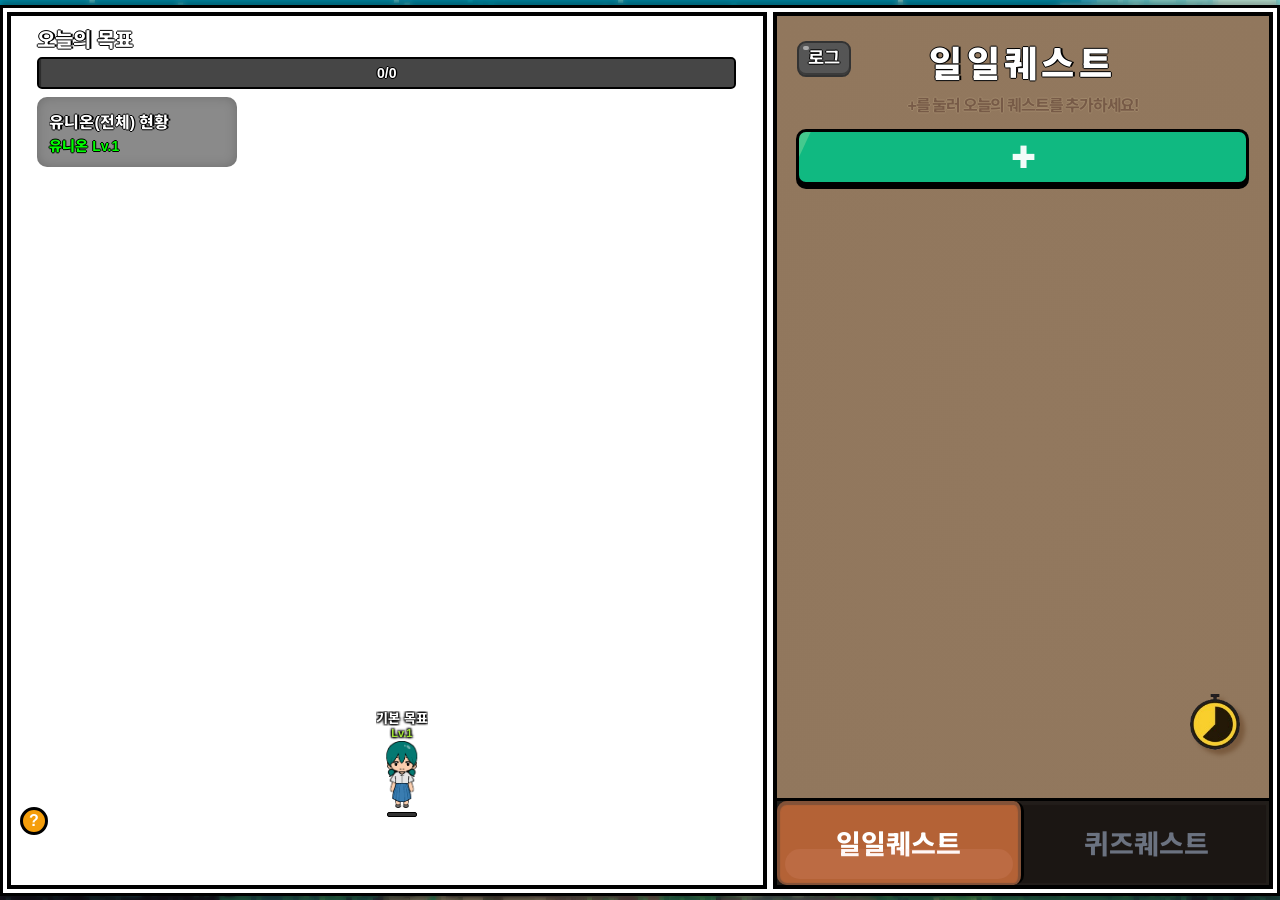
==== index.html @ 16885ce5 "메모장 Tab 들여쓰기, 서식 툴바, 메모 전용 폰트·글자 크기 설정 추가 Co-Authored-By: Claude Opus 5.5 <noreply@anthropic.com>" ====
<!DOCTYPE html>
<html lang="ko">

<head>
  <meta charset="UTF-8">
  <meta name="viewport" content="width=device-width, initial-scale=1.0, maximum-scale=1.0, user-scalable=no">
  <link rel="preconnect" href="https://fonts.googleapis.com">
  <link rel="preconnect" href="https://fonts.gstatic.com" crossorigin>
  <link rel="stylesheet" href="https://fonts.googleapis.com/css2?family=Noto+Sans+KR:wght@400;700;900&family=Nanum+Gothic:wght@400;800&family=Nanum+Myeongjo:wght@400;800&family=Gowun+Dodum&family=Jua&family=Nanum+Pen+Script&family=Gaegu:wght@400;700&display=swap">
  <link rel="stylesheet" href="style.css">
  <title>Questify</title>
</head>

<body>
  <div class="app">
    <!-- 좌측 영역: 게임 상태, 캐릭터, 집중 타이머를 포함하는 컨테이너 화면이다. -->
    <div id="left-panel" class="panel">
      <!-- 메인 게임 렌더링 화면이다. -->
      <div id="game-screen" class="screen">
        <div class="top-hud">
          <div>
            <h2 class="goal-title">오늘의 목표</h2>
            <div class="progress-wrap">
              <div id="progress-bar-fill"></div>
              <span id="progress-text">0/0</span>
            </div>
          </div>
          <!-- 유니온 전체 레벨을 나타내며, 클릭 시 캐릭터 슬롯 모달을 호출한다. -->
          <div id="user-profile-card" tabindex="0">
            <div class="profile-name">유니온(전체) 현황</div>
            <div class="profile-level" id="union-level-hud">유니온 Lv.1</div>
          </div>
        </div>
        <!-- DOM 상에 로비 캐릭터 요소들이 동적으로 추가되는 빈 컨테이너이다. -->
        <div id="lobby-container"></div>
      </div>

      <!-- 집중 타이머 화면: 타이머 버튼 클릭 시 디스플레이되며 게임 화면은 감춘다. -->
      <div id="timer-screen" class="screen hidden">
        <!-- 타이머 개시 전 동반 캐릭터를 선택하는 오버레이이다. -->
        <div id="timer-char-select" class="timer-char-select-overlay">
          <div class="timer-char-select-box">
            <h3 class="timer-char-select-title">함께 공부할 캐릭터를 선택하세요!</h3>
            <div id="timer-char-grid" class="timer-char-grid"></div>
            <button id="close-timer-select-btn" class="danger-btn" style="width:100%; padding: 8px;">메인으로 돌아가기</button>
          </div>
        </div>

        <!-- 실질적인 타이머 조작 및 카운트다운이 수행되는 메인 화면이다. -->
        <div id="timer-main" class="hidden">
          <button id="close-timer-btn" class="round-close">X</button>
          <div class="timer-layout">
            <div class="timer-top">
              <div id="speech-bubble">
                <div class="bubble">
                  <p style="margin:0;">타이머로 공부 시간을 설정하자!</p>
                </div>
              </div>
              <div class="timer-character">
                <div class="timer-char-img-wrap">
                  <div class="timer-char-hud">
                    <div class="timer-char-hud-name" id="timer-char-hud-name">이름</div>
                    <div class="timer-char-hud-level" id="timer-char-hud-level">Lv.1</div>
                    <div class="timer-char-hud-xpbar">
                      <div class="timer-char-hud-xpfill" id="timer-char-hud-xpfill"></div>
                    </div>
                  </div>
                  <div class="char-body" id="timer-main-char-body" style="width: 100%; position: relative;"></div>
                </div>
              </div>
            </div>
            <!-- 타이머 시간 입력 및 작동(시작, 일시정지, 프리셋)을 지원하는 하단 패널이다. -->
            <div class="timer-card">
              <div class="timer-display-wrap">
                <input id="timer-display" type="text" value="00:00:00" inputmode="numeric" maxlength="8">
              </div>
              <div class="row">
                <button class="preset-btn" data-time="3600">+ 1h</button>
                <button class="preset-btn" data-time="1800">+ 30m</button>
                <button class="preset-btn" data-time="5">+ 5s</button>
              </div>
              <div class="row">
                <button id="reset-timer-btn">초기화</button>
                <button id="start-timer-btn">시작</button>
              </div>
            </div>
          </div>
        </div>

        <!-- 타이머 완료 시 보상 안내 및 메모 작성 여부를 결정하는 결과창이다. -->
        <div id="timer-result-overlay" class="hidden">
          <div class="timer-result-box">
            <div class="timer-result-char-name" id="result-char-name">캐릭터 이름</div>
            <div class="timer-result-xp-badge" id="result-xp-badge"></div>
            <div class="timer-result-lv" id="result-lv-text">Lv.1</div>
            <p class="timer-result-msg">메모를 남기시겠습니까?</p>
            <div class="timer-result-btns">
              <button id="result-btn-memo" class="timer-result-btn memo">📝 메모 작성</button>
              <button id="result-btn-skip" class="timer-result-btn skip">건너뛰기</button>
            </div>
          </div>
        </div>
      </div>
    </div>

    <!-- 우측 영역: 사용자의 퀘스트 및 시스템 저장소 내역을 관리하는 뷰이다. -->
    <div id="right-panel-wrapper" class="panel">
      <!-- 모바일 전환용 햄버거 토글 버튼이다. -->
      <button id="mobile-toggle-btn">☰</button>

      <!-- 사용자 일일 투두(할일) 리스트 및 로그 기록을 담당하는 패널 영역이다. -->
      <div id="panel-quest" class="panel-view">
        <div style="position: relative;">
          <div
            style="position: absolute; left: 20px; top: 50%; transform: translateY(-50%); display: flex; gap: 6px; z-index: 10; align-items: center;">
            <button id="btn-toggle-log" class="mini-btn" style="margin: 0;">로그</button>
            <!-- 삭제된 btn-clear-log -->
          </div>
          <h1 class="panel-title" id="quest-panel-title">일일퀘스트</h1>
        </div>
        <span id="quest-subtext" class="subtext" style="display: inline-block; padding-bottom: 6px;">+를 눌러 오늘의 퀘스트를
          추가하세요!</span>
        <div id="quest-list-container" class="list"></div>
      </div>

      <!-- AI가 생성한 퀴즈 문제 목록을 저장 및 제공하는 패널 영역이다. -->
      <div id="panel-storage" class="panel-view hidden">
        <h1 class="panel-title">퀴즈퀘스트</h1>
        <div id="storage-list-container" class="list"></div>
      </div>

      <!-- 타이머 스크린을 오버레이로 호출하기 위한 진입점 버튼이다. -->
      <div id="open-timer-btn" tabindex="0" onclick="toggleTimerScreen()">
        <img src="타이머.png" alt="timer-icon"
          onerror="this.style.display='none'; this.parentElement.innerText='⏱️'; this.parentElement.style.fontSize='30px';"
          style="width: 50px; pointer-events: none;">
      </div>

      <!-- 일일퀘스트와 퀴즈퀘스트 패널을 전환하는 하단 내비게이션 탭이다. -->
      <div id="bottom-tab-bar">
        <div id="tab-quest" class="tab active" tabindex="0">
          <div class="tab-ui-highlight"></div>
          일일퀘스트
        </div>
        <div id="tab-storage" class="tab" tabindex="0">
          <div class="tab-ui-highlight"></div>
          퀴즈퀘스트
        </div>
      </div>
    </div>

    <!-- UI 상단에 표출될 전역 오버레이 기반 모달 그룹이다. -->
    <div id="modal-overlay" class="hidden">

      <!-- 학습 메모 목록을 조회하고 편집할 수 있는 모달이다. -->
      <div id="char-memo-modal" class="modal-content hidden">
        <button class="close-modal-btn">X</button>
        <h2 id="char-memo-title" style="text-align:center; margin-top:0;">학습 메모</h2>

        <!-- [수정] 퀴즈 출제 유형을 개별 캐릭터에 귀속시켜 체크박스 형태로 제공하는 설정 영역이다. -->
        <div class="quiz-type-selection"
          style="margin-top: 15px; padding: 10px; background: #f9f9f9; border-radius: 6px;">
          <label style="font-weight: bold; display: block; margin-bottom: 8px; font-size: 14px;">출제할 퀴즈 유형 지정 (캐릭터별
            저장)</label>
          <div style="display: flex; gap: 15px; font-size: 13px;">
            <label style="display: flex; align-items: center; gap: 5px; cursor: pointer;">
              <input type="checkbox" id="quiz-type-ox" value="ox" checked> OX 퀴즈
            </label>
            <label style="display: flex; align-items: center; gap: 5px; cursor: pointer;">
              <input type="checkbox" id="quiz-type-multiple" value="multiple" checked> 객관식
            </label>
            <label style="display: flex; align-items: center; gap: 5px; cursor: pointer;">
              <input type="checkbox" id="quiz-type-short" value="short" checked> 주관식 서술형
            </label>
          </div>
        </div>

        <!-- 작성된 메모들이 동적으로 삽입되는 컨테이너 공간이다. -->
        <div id="char-memo-list"
          style="flex:1; overflow-y:auto; overflow-x:hidden; display:flex; flex-direction:column; gap:8px; margin-bottom:12px; padding: 2px;">
        </div>
        <button id="btn-open-notepad" class="submit-btn" style="width:100%; margin-top:auto;">+ 새 메모 작성</button>
      </div>

      <!-- 새로운 학습 메모를 타이핑하여 등록하는 편집 폼 모달이다. -->
      <div id="notepad-modal" class="modal-content hidden">
        <button class="close-modal-btn">X</button>
        <h2 style="text-align:center; margin-top:0;">학습 메모장</h2>
        <div style="font-size:12px; color:#4b5563; margin-bottom:8px; text-align:center;"
          id="notepad-target-char-label"></div>
        <!-- 메모 서식 툴바: 버튼은 선택한 글자에 마크다운/태그를 씌우고, 폰트·크기는 메모에만 적용된다. -->
        <div class="memo-toolbar">
          <div class="memo-fmt-btns">
            <button type="button" data-fmt="bold" title="굵게 (Ctrl+B)"><b>B</b></button>
            <button type="button" data-fmt="italic" title="기울임 (Ctrl+I)"><i>I</i></button>
            <button type="button" data-fmt="strike" title="취소선"><s>S</s></button>
            <button type="button" data-fmt="mark" title="형광펜"><span style="background:#fde047; padding:0 2px;">형</span></button>
            <button type="button" data-fmt="color" data-color="#ef4444" title="빨간 글자"><span style="color:#ef4444;">A</span></button>
            <button type="button" data-fmt="color" data-color="#2563eb" title="파란 글자"><span style="color:#2563eb;">A</span></button>
            <button type="button" data-fmt="color" data-color="#16a34a" title="초록 글자"><span style="color:#16a34a;">A</span></button>
            <span class="memo-fmt-sep"></span>
            <button type="button" data-fmt="heading" title="제목">H</button>
            <button type="button" data-fmt="list" title="목록">•</button>
            <button type="button" data-fmt="task" title="체크리스트">☑</button>
            <button type="button" data-fmt="quote" title="인용">❝</button>
            <button type="button" data-fmt="code" title="코드">&lt;/&gt;</button>
          </div>
          <div class="memo-font-opts">
            <select id="memo-size-select" title="메모 글자 크기">
              <option value="12px">작게</option>
              <option value="" selected>보통</option>
              <option value="16px">크게</option>
              <option value="19px">아주 크게</option>
            </select>
            <select id="memo-font-select" title="메모 폰트">
            <option value="">기본</option>
            <option value="'Noto Sans KR', sans-serif">본고딕 (Noto Sans)</option>
            <option value="'Nanum Gothic', sans-serif">나눔고딕</option>
            <option value="'Nanum Myeongjo', serif">나눔명조</option>
            <option value="'Gowun Dodum', sans-serif">고운돋움</option>
            <option value="'Jua', sans-serif">주아</option>
            <option value="'Gaegu', cursive">개구 (손글씨)</option>
            <option value="'Nanum Pen Script', cursive">나눔펜 (손글씨)</option>
            <option value="'D2Coding', Consolas, monospace">고정폭 (코드)</option>
          </select>
          </div>
        </div>
        <textarea id="input-notepad-content" class="area" placeholder="공부한 내용을 이곳에 메모하세요! (줄바꿈: Enter, 저장 및 창 닫기: Esc)&#10;서식도 쓸 수 있어요: # 제목, - 목록, **굵게**"
          onkeydown="if(event.key==='Escape'){ event.preventDefault(); window.submitNotepad(); }"></textarea>
        <button id="btn-submit-notepad" class="submit-btn" style="background:#59A3F8; margin-top:auto;">저장</button>
      </div>

      <!-- AI 퀴즈 및 일반 퀴즈 풀이를 담당하는 문답 전용 모달이다. -->
      <div id="solve-modal" class="modal-content hidden">
        <button class="close-modal-btn">X</button>
        <div id="solve-quiz-title" class="fake-field" tabindex="0">문제 제목</div>
        <div id="solve-quiz-content" class="fake-field" tabindex="0">문제 내용</div>
        <div id="solve-input-state" style="display:flex; flex-direction:column; gap:12px;">
          <!-- 주관식 입력 필드이다. 엔터 입력 시 자동 채점 트리거를 발생시킨다. -->
          <textarea id="input-solve-answer" class="field" placeholder="답을 서술해 주세요 (Shift+Enter: 줄바꿈, Enter: 채점)"
            onkeydown="if(event.key==='Enter' && !event.shiftKey && !event.isComposing){ event.preventDefault(); this.blur(); document.getElementById('btn-grade-problem').click(); }"></textarea>

          <!-- O/X 문제 해결을 위한 버튼 영역이다. 조건부 렌더링으로 표시/숨김 처리된다. -->
          <!-- O/X 버튼 크기 조정 및 색상 변경 반영 -->
          <div id="ox-buttons" class="hidden" style="display: flex; gap: 10px;">
            <button id="btn-ox-o" class="submit-btn"
              style="flex: 1; height: 120px; font-size: 60px; background: #4a90e2;">O</button>
            <button id="btn-ox-x" class="submit-btn"
              style="flex: 1; height: 120px; font-size: 60px; background: #d9534f;">X</button>
          </div>

          <!-- 객관식 보기 전용 동적 렌더링 컨테이너이다. -->
          <div id="multiple-choice-buttons" class="hidden" style="display: flex; flex-direction: column; gap: 8px;">
          </div>
          <button id="btn-grade-problem" class="submit-btn">채점</button>
        </div>
        <!-- 채점 후 정답 여부를 피드백해주는 영역이다. -->
        <div id="solve-result-state" class="hidden" tabindex="0"></div>
      </div>

      <!-- 계정 내 캐릭터 풀(Pool)을 전반적으로 관리하는 슬롯 모달이다. -->
      <div id="slot-modal" class="modal-content hidden">
        <div class="slot-btn-row">
          <button id="btn-reset-all-data" style="padding:0 5px; width: 80x; height: 30px;">전체 데이터 삭제</button>
          <button id="btn-api-key" style="padding:0 5px; width: 68px; height: 30px;">API키 설정</button>
        </div>

        <button class="close-modal-btn">X</button>
        <h2 id="union-level-display">전체 유니온 Lv.0</h2>

        <div id="slot-manager-container"></div>
        <div
          style="display:flex; flex-direction:column; gap:8px; margin-top:16px; width:100%; justify-content: center; align-items: center;">
          <div style="display:flex; gap:8px; width: 100%; max-width: 400px;">
          </div>
          <button id="btn-add-new-character" class="submit-btn"
            style="width: 100%; max-width: 400px; padding: 16px; font-size: 18px; background: #10b981; color: #362a16; border-radius:8px;">새 캐릭터 추가</button>
        </div>
      </div>
    </div>

    <!-- 브라우저의 기본 alert, confirm을 대체하기 위해 별도 구축된 다이얼로그 전용 오버레이이다. -->
    <div id="dialog-overlay" class="hidden">
      <!-- 단순 정보 전달을 위한 커스텀 Alert 박스이다. -->
      <div id="custom-alert" class="modal-content modal-mini hidden">
        <h3 style="text-align:center; margin-top:0;">알림</h3>
        <p id="custom-alert-msg"
          style="text-align:center; margin-bottom: 20px; font-size: 14px; white-space: pre-line; word-break: keep-all;">
        </p>
        <button id="custom-alert-btn" class="submit-btn" style="width: 100%; margin-top:auto;">확인</button>
      </div>

      <!-- 사용자의 선택(승인/취소)을 요구하는 커스텀 Confirm 박스이다. -->
      <div id="custom-confirm" class="modal-content modal-mini hidden">
        <h3 style="text-align:center; margin-top:0;">확인</h3>
        <p id="custom-confirm-msg"
          style="text-align:center; margin-bottom: 20px; font-size: 14px; white-space: pre-line; word-break: keep-all;">
        </p>
        <div style="display:flex; gap:10px; margin-top:auto;">
          <button id="custom-confirm-cancel" class="danger-btn" style="flex:1;">취소</button>
          <button id="custom-confirm-ok" class="submit-btn" style="flex:1;">확인</button>
        </div>
      </div>

      <!-- 사용자의 텍스트 입력을 요구하는 커스텀 Prompt 박스이다. -->
      <div id="custom-prompt" class="modal-content modal-mini hidden">
        <h3 id="custom-prompt-title" style="text-align:center; margin-top:0;">입력</h3>
        <!-- 수정됨: 엔터를 입력했을 때 이벤트 전파를 제어하여 모달이 부적절하게 강제 닫히는 현상을 방지한다. 포커스만 [확인] 버튼으로 이관한다. -->
        <input type="text" id="custom-prompt-input" class="field" style="margin-bottom: 20px;"
          onkeydown="if(event.key==='Enter' && !event.isComposing) { event.preventDefault(); event.stopPropagation(); document.getElementById('custom-prompt-ok').focus(); }">
        <div style="display:flex; gap:10px; margin-top:auto;">
          <button id="custom-prompt-cancel" class="danger-btn" style="flex:1;">취소</button>
          <button id="custom-prompt-ok" class="submit-btn" style="flex:1;">확인</button>
        </div>
      </div>

      <!-- 드롭다운 방식의 다중 선택을 제공하는 Select 박스이다. -->
      <div id="custom-select" class="modal-content modal-mini hidden">
        <h3 id="custom-select-title" style="text-align:center; margin-top:0;">선택</h3>
        <p id="custom-select-msg"
          style="text-align:center; margin-bottom: 12px; font-size: 14px; white-space: pre-line;"></p>
        <select id="custom-select-input" class="field" style="margin-bottom: 20px;"></select>
        <button id="custom-select-ok" class="submit-btn" style="width: 100%; margin-top:auto;">확인</button>
      </div>
    </div>
  </div>

  <div id="confirm-overlay" class="hidden">
    <div id="confirm-box">
      <h3>전체 데이터 삭제</h3>
      <p>정말 삭제할까요?<br>이 작업은 되돌릴 수 없습니다.</p>
      <div class="confirm-actions">
        <button id="confirm-cancel">취소</button>
        <button id="confirm-ok">삭제</button>
      </div>
    </div>
  </div>

<script src="lib/marked.min.js"></script>
<script src="lib/purify.min.js"></script>
<script src="script.js"></script>

</body>

</html>
---- style.css ----
/* ==========================================================================
       [1] 전역 초기화 및 기본 박스 모델 설정
       ========================================================================== */
    * {
      box-sizing: border-box;
    }

    html,
    body {
      margin: 0;
      width: 100%;
      height: 100%;
    }

    body {
      width: 100vw;
      height: 100dvh;
      overflow: hidden;
      display: flex;
      justify-content: center;
      align-items: center;
      background-image: url('bg.png');
      background-position: center;
      background-repeat: no-repeat;
      background-size: cover;
      backdrop-filter: blur(3px) brightness(0.7);
      font-family: Arial, "Apple SD Gothic Neo", "Noto Sans KR", sans-serif;
      user-select: none;
    }

    button,
    input,
    textarea,
    select {
      font: inherit;
    }

    .subtext {
      color: rgb(83, 83, 83);
      text-shadow: -1px 0 rgb(150, 150, 150), 0 1px rgb(150, 150, 150), 1px 0 rgb(150, 150, 150), 0 -1px rgb(150, 150, 150);
      font-size: 1rem;
      opacity: 70%;
      text-align: center;
      font-weight: 700;
      letter-spacing: -0.1dvw;
      line-height: 0.5em;
      mix-blend-mode: overlay;
    }

    button {
      cursor: pointer;
    }

    :focus-visible {
      outline: 3px solid #3b82f6 !important;
      outline-offset: 2px !important;
      box-shadow: 0 0 0 6px rgba(59, 130, 246, 0.3) !important;
      z-index: 100;
      border-radius: 6px;
      transition: all 0.2s ease-in-out;
    }

    :focus:not(:focus-visible) {
      outline: none !important;
    }

    /* ==========================================================================
       [2] 앱 전체 레이아웃 (App Container)
       ========================================================================== */
    .app {
      position: relative;
      display: flex;
      flex-direction: column;
      width: 100%;
      height: 100%;
      overflow: hidden;
      gap: 4px;
      padding: 0;
      background: #fff;
      border: 3px solid #000;
    }

    .panel {
      position: relative;
      overflow: hidden;
      border: 4px solid #000;
      transition: all .3s ease;
    }

    #left-panel {
      width: 100%;
      height: 45%;
      flex-shrink: 0;
      background: #fff;
      transition: height 0.3s ease;
    }

    #right-panel-wrapper {
      flex: 1;
      width: 100%;
      display: flex;
      flex-direction: column;
      background: radial-gradient(#92785E, #91775D);
      border: 4px solid black;
    }

    #panel-storage {
      background: radial-gradient(#7387bb, #5D6C91);
    }

    .screen {
      position: relative;
      inset: 0;
      width: 100%;
      height: 100%;
      overflow: hidden;
      background-image: url('https://cdn.midjourney.com/cf76b61d-7ffd-440b-a9b9-0755c0b7eeed/0_0.png');
      background-position: center;
      background-repeat: no-repeat;
      background-size: cover;
    }

    .hidden {
      display: none !important;
    }

    /* ==========================================================================
       [3] 좌측 패널 내부 요소 (HUD & 로비 캐릭터)
       ========================================================================== */
    .top-hud {
      position: absolute;
      left: 0;
      top: 0;
      z-index: 30;
      width: 100%;
      display: flex;
      flex-direction: column;
      gap: 8px;
      padding: 8px;
      pointer-events: none;
    }

    .top-hud>* {
      pointer-events: auto;
    }

    .goal-title {
      margin: 0 0 0 2.5%;
      font-size: 14px;
      font-weight: 800;
      /* [기능 추가] 모바일 뷰에서도 '오늘의 목표' 텍스트가 하얀색과 검은색 테두리로 보이도록 전역(Base) 속성으로 추가 */
      color: white;
      text-shadow: -1.2px 0 black, 0 1.2px black, 1.2px 0 black, 0 -1.2px black;
    }

    .progress-wrap {
      position: relative;
      width: 100%;
      max-width: 100%;
      height: 24px;
      margin: 4px auto 0;
      overflow: hidden;
      border: 2px solid #000;
      background: rgba(0, 0, 0, 0.6);
      border-radius: 5px;
      box-shadow: inset 0px 1px 1px 20px rgba(0, 0, 0, 0.318);
    }

    #progress-bar-fill {
      width: 0;
      height: 100%;
      transition: width .3s;
      background: #2EADE3;
      box-shadow: 0px 0px 1px 2px rgba(0, 0, 0, 0.4), inset 0px 0px 4.5px 3px rgba(97, 202, 219, 0.2), inset 1px 13px rgba(255, 255, 255, 0.177);
      border-radius: 5px;
    }

    #progress-text {
      position: absolute;
      inset: 0;
      display: flex;
      justify-content: center;
      align-items: center;
      font-size: 10px;
      font-weight: 800;
      color: white;
      text-shadow: -1.2px 0 black, 0 1.2px black, 1.2px 0 black, 0 -1.2px black;
    }

    #slot-modal {
      width: 90%;
      max-width: 600px;
      padding: 16px;
    }

    #btn-reset-all-data {
      padding: 0px 0;
      border: 3px solid #000;
      border-radius: 5px;
      background: #c03737;
      color: #fff;
      font-weight: 900;
      font-size: 10px;
      box-shadow: inset 0px -5px 0.5px -1px rgba(0, 0, 0, 0), inset 0px -4px 2px 4px rgba(255, 255, 255, 0);
    }

    #btn-api-key {
      padding: 0px 0;
      border: 3px solid #000;
      border-radius: 5px;
      background: #3b82f6;
      color: #fff;
      font-weight: 900;
      font-size: 10px;
      box-shadow: inset 0px -5px 0.5px -1px rgba(0, 0, 0, 0), inset 0px -4px 2px 4px rgba(255, 255, 255, 0);
    }

    .slot-btn-row {
      display: flex;
      flex-direction: row;
      gap: 4px;
      justify-content: flex-end;
    }

    #btn-add-new-character {
      padding: 16px 12px;
      border: 3px solid #000;
      border-radius: 8px;
      background: #e8ef08;
      color: #362a16;
      font-size: 20px;
      font-weight: 900;
      width: 100%;
      box-shadow: inset 0px -5px 0.5px -1px rgba(0, 0, 0, 0.4), inset 0px -4px 2px 4px rgba(255, 255, 255, 0.2);
    }

    #user-profile-card {
      width: 120px;
      margin-left: 2.5%;
      padding: 6px;
      background: rgba(0, 0, 0, 0.46);
      box-shadow: 0px 0px 9.1px -1px rgba(255, 255, 255, 0.3), inset 0px 0px 15.3px -5px rgba(0, 0, 0, 0.39);
      border-radius: 10px;
      transition: transform .15s;
      cursor: pointer;
      outline: none;
    }

    #user-profile-card:hover {
      transform: scale(1.05);
    }

    .profile-name {
      overflow: hidden;
      text-overflow: ellipsis;
      white-space: nowrap;
      font-size: 10px;
      font-weight: 800;
      color: white;
      text-shadow: -1.2px 0 black, 0 1.2px black, 1.2px 0 black, 0 -1.2px black;
    }

    .profile-level {
      margin-top: 2px;
      color: rgb(0, 255, 0);
      font-size: 11px;
      font-weight: 900;
      text-shadow: -1px 0 black, 0 1px black, 1px 0 black, 0 -1px black;
    }

    #lobby-container {
      position: absolute;
      inset: 0;
      pointer-events: none;
    }

    .lobby-char {
      position: absolute;
      display: flex;
      flex-direction: column;
      align-items: center;
      pointer-events: auto;
      touch-action: none;
      cursor: pointer;
      width: 27px;
      z-index: 20;
      outline: none;
    }

    .lobby-char:active {
      cursor: grabbing;
    }

    .char-exclamation {
      position: absolute;
      top: -20px;
      font-size: 14px;
      font-weight: 900;
      color: #fff;
      background: #FF2E56;
      border: 2px solid #000;
      border-radius: 50%;
      width: 20px;
      height: 20px;
      display: flex;
      justify-content: center;
      align-items: center;
      box-shadow: 0px 3px 0px #000, 0px 0px 10px rgba(255, 0, 0, 0.6);
      cursor: pointer;
      z-index: 30;
      animation: bounceExclamation 0.5s infinite alternate ease-in-out;
    }

    .char-exclamation:active {
      transform: scale(0.9);
    }

    @keyframes bounceExclamation {
      0% {
        transform: translateY(0);
      }

      100% {
        transform: translateY(-8px);
      }
    }

    .char-nameplate {
      margin-bottom: 4px;
      font-weight: 800;
      color: white;
      text-align: center;
      background: transparent;
      padding: 0;
      line-height: 1.2;
      display: flex;
      flex-direction: column;
      align-items: center;
      width: 80px;
    }

    .char-name-text {
      font-size: 11px;
      white-space: nowrap;
      overflow: hidden;
      text-overflow: ellipsis;
      max-width: 100%;
      margin-bottom: 2px;
      text-shadow: -1px -1px 2px black, 1px -1px 2px black, -1px 1px 2px black, 1px 1px 2px black;
    }

    .char-level-text {
      color: #a3e635;
      font-size: 10px;
      line-height: 1;
      text-shadow: -1px -1px 2px black, 1px -1px 2px black, -1px 1px 2px black, 1px 1px 2px black;
    }

    .char-body {
      position: relative;
      width: 100%;
      display: flex;
      justify-content: center;
      align-items: center;
    }

    .char-body img {
      width: 100%;
      height: auto;
      display: block;
      user-select: none;
      -webkit-user-drag: none;
      pointer-events: none;
    }

    .char-part-crown-wrapper {
      position: absolute;
      top: -6px;
      left: 50%;
      transform: translateX(-50%);
      z-index: 4;
      width: 22px;
      height: 14px;
      pointer-events: none;
      overflow: hidden;
      display: flex;
      justify-content: center;
      align-items: flex-end;
      border-radius: 4px;
    }

    .char-part-crown {
      width: 100%;
      height: auto;
      display: block;
    }

    .char-part-crown-wrapper::after {
      content: "";
      position: absolute;
      top: 0;
      left: -200%;
      width: 100%;
      height: 100%;
      background: linear-gradient(to right, rgba(255, 255, 255, 0) 0%, rgba(255, 255, 255, 1) 50%, rgba(255, 255, 255, 0) 100%);
      transform: skewX(-20deg);
      animation: metallicShimmer 3.5s infinite;
      z-index: 5;
    }

    @keyframes metallicShimmer {
      0% {
        left: -200%;
        opacity: 0;
      }

      15% {
        left: 200%;
        opacity: 1;
      }

      100% {
        left: 200%;
        opacity: 0;
      }
    }

    .char-part-crown-wrapper::before {
      content: "✦";
      position: absolute;
      color: white;
      font-size: 8px;
      line-height: 1;
      text-shadow: 0 0 3px rgba(255, 255, 255, 0.9);
      animation: popSparkle 3s infinite linear;
      z-index: 6;
      pointer-events: none;
      opacity: 0;
    }

    @keyframes popSparkle {
      0% {
        top: -4px;
        left: 2px;
        transform: scale(0) rotate(0deg);
        opacity: 0;
      }

      5% {
        top: -4px;
        left: 2px;
        transform: scale(1.2) rotate(15deg);
        opacity: 1;
      }

      10% {
        top: -4px;
        left: 2px;
        transform: scale(1.8) rotate(30deg);
        opacity: 0;
      }

      25% {
        top: 3px;
        left: 16px;
        transform: scale(0) rotate(0deg);
        opacity: 0;
      }

      30% {
        top: 3px;
        left: 16px;
        transform: scale(1) rotate(15deg);
        opacity: 1;
      }

      35% {
        top: 3px;
        left: 16px;
        transform: scale(1.6) rotate(30deg);
        opacity: 0;
      }

      50% {
        top: -3px;
        left: 10px;
        transform: scale(0) rotate(0deg);
        opacity: 0;
      }

      55% {
        top: -3px;
        left: 10px;
        transform: scale(1.3) rotate(15deg);
        opacity: 1;
      }

      60% {
        top: -3px;
        left: 10px;
        transform: scale(1.9) rotate(30deg);
        opacity: 0;
      }

      75% {
        top: 6px;
        left: -2px;
        transform: scale(0) rotate(0deg);
        opacity: 0;
      }

      80% {
        top: 6px;
        left: -2px;
        transform: scale(0.9) rotate(15deg);
        opacity: 1;
      }

      85% {
        top: 6px;
        left: -2px;
        transform: scale(1.4) rotate(30deg);
        opacity: 0;
      }

      100% {
        opacity: 0;
      }
    }

    .crown-bronze {
      filter: drop-shadow(0 1px 1px rgba(0, 0, 0, 0.8)) grayscale(1) sepia(1) hue-rotate(-15deg) saturate(4) brightness(0.55) contrast(1.4);
    }

    .crown-silver {
      filter: drop-shadow(0 1px 1px rgba(0, 0, 0, 0.8)) grayscale(1) brightness(0.85) contrast(1.5);
    }

    .crown-gold {
      filter: drop-shadow(0 1px 1px rgba(0, 0, 0, 0.8)) grayscale(1) sepia(1) hue-rotate(5deg) saturate(8) brightness(0.75) contrast(1.5);
    }

    .char-part-base {
      z-index: 1;
      position: relative;
    }

    .char-part-bottom {
      position: absolute;
      bottom: 5.5px;
      left: 50%;
      transform: translateX(-50%);
      z-index: 2;
      width: 65% !important;
      height: 30% !important;
    }

    /* 머리 크기 기본값 타이머 기준(105%) 완벽 롤백 */
    .char-part-head {
      position: absolute;
      top: 6px;
      left: 50%;
      transform: translateX(-50%);
      z-index: 3;
      width: 105%;
    }

    #lobby-container .char-part-head{
            position: absolute;
      top: -2px;
      left: 50%;
      transform: translateX(-50%);
      z-index: 3;
      width: 105%;
    }

    .timer-char-select-overlay .char-part-head {
      top: -4px !important;
      width: 106%;
    }
      
    #slot-manager-container .char-part-head {
      top: -4px !important;
      width: 106% !important;
    }

    /* 포니테일 위치*/
       #timer-screen img[src*="chrhair1"] {
      top: 0px;
      width: 106%;
    }

    .timer-char-select-overlay img[src*="chrhair1"] {
      top: -4px !important;
      width: 106%;
    }

    #slot-manager-container img[src*="chrhair1"] {
      top: -4px !important;
      width: 106% !important;
    }

     img[src*="chrhair1"] {
      top: -2px !important;
      width: 106% !important;
    }


    /*뾰족머리 위치*/
    #timer-screen img[src*="chrhair5"] {
      top: -7px;
      width: 110%;
    }

    .timer-char-select-overlay img[src*="chrhair5"] {
      top: -8px !important;
      width: 110%;
    }

    #slot-manager-container img[src*="chrhair5"] {
      top: -12px !important;
      width: 110% !important;
    }

    #lobby-container img[src*="chrhair5"] {
      top: -4px !important;
      width: 108% !important;
    }

    /*단발머리 위치*/
    #timer-screen img[src*="chrhair3"] {
      top: 7px;
      width: 104%;
    }

    .timer-char-select-overlay img[src*="chrhair3"] {
      top: -0.5px !important;
      width: 104%;
    }

    #slot-manager-container img[src*="chrhair3"] {
      top: -0.2px !important;
      width: 104% !important;
    }

    #lobby-container img[src*="chrhair3"] {
      top: -0.2px !important;
      width: 104% !important;
    }

    .char-xp-bar-container {
      width: 30px;
      height: 4px;
      background: rgba(0, 0, 0, 0.8);
      border: 1px solid #000;
      border-radius: 2px;
      overflow: hidden;
      margin-top: 4px;
    }

    .char-xp-bar-fill {
      height: 100%;
      background: #a3e635;
      transition: width 0.3s ease;
    }

    .char-bubble {
      position: absolute;
      top: -45px;
      background: rgb(255, 232, 205);
      border: 3px solid rgb(86, 63, 44);
      border-radius: 20px;
      padding: 8px 16px;
      font-size: 10px;
      font-weight: 900;
      color: rgb(36, 17, 17);
      white-space: nowrap;
      animation: bounceUpDown 1s infinite;
      z-index: 25;
    }

    .char-bubble::after {
      content: "";
      position: absolute;
      bottom: -7px;
      left: 50%;
      transform: translateX(-50%) rotate(45deg);
      width: 7px;
      height: 7px;
      background: rgb(255, 232, 205);
      border-right: 3px solid rgb(86, 63, 44);
      border-bottom: 3px solid rgb(86, 63, 44);
    }

    /* ==========================================================================
       [4] 타이머 화면 레이아웃
       ========================================================================== */

    /* 타이머 메인 화면의 캐릭터 머리만 살짝 위로 올리고 크기 유지 */
    #timer-main-char-body .char-part-head {
      margin-top: -8%;
      /* 고정 px 대신 %를 사용하여 화면이 커지거나 작아져도 완벽한 비율로 올라가게 함 */
    }

    #timer-screen {
      z-index: 30;
      background: #F9E9C8;
      display: flex;
      flex-direction: column;
    }

    .round-close {
      position: absolute;
      top: 8px;
      left: 8px;
      z-index: 40;
      width: 32px;
      height: 32px;
      display: flex;
      justify-content: center;
      align-items: center;
      border-radius: 50%;
      font-weight: 1000;
      background: #F02C2C;
      border: 2px solid #000000;
      box-shadow: inset 0px 0px 2px 2px rgba(255, 255, 255, 0.384);
      color: white;
      text-shadow: -1px 0 black, 0 1px black, 1px 0 black, 0 -1px black;
    }

    #timer-main {
      position: absolute;
      inset: 0;
      width: 100%;
      height: 100%;
    }

    .timer-layout {
      position: absolute;
      inset: 0;
      display: flex;
      flex-direction: column;
      justify-content: center;
      align-items: center;
      padding: 20px 10px;
      pointer-events: none;
      overflow-y: auto;
      overflow-x: hidden;
    }

    .timer-top {
      z-index: 10;
      display: flex;
      flex-direction: row;
      justify-content: center;
      align-items: center;
      gap: 10px;
      width: 100%;
      max-width: 600px;
      margin-bottom: -5px;
      pointer-events: auto;
    }

    #speech-bubble {
      flex: 0 1 auto;
      position: relative;
      z-index: 15;
      margin-bottom: 20px;
    }

    .bubble {
      position: relative;
      background: #F8EEDF;
      border: 3px solid #000;
      border-radius: 20px;
      padding: 12px 16px;
      font-size: 13px;
      font-weight: 800;
      text-align: center;
      word-break: keep-all;
      color: #000;
      box-shadow: 2px 2px 0px rgba(0, 0, 0, 0.1);
    }

    .bubble::after {
      content: "";
      position: absolute;
      top: 50%;
      right: -8px;
      transform: translateY(-50%) rotate(45deg);
      width: 14px;
      height: 14px;
      background: #F8EEDF;
      border-top: 3px solid #000;
      border-right: 3px solid #000;
    }

    .timer-character {
      width: 50px;
      flex-shrink: 0;
      position: relative;
      z-index: 10;
    }

    .timer-character img {
      width: 100%;
      height: auto;
      display: block;
      user-select: none;
      -webkit-user-drag: none;
      pointer-events: none;
    }

    .timer-char-img-wrap {
      position: relative;
      display: flex;
      flex-direction: column;
      align-items: center;
    }

    .timer-char-hud {
      position: absolute;
      bottom: 100%;
      left: 50%;
      transform: translateX(-50%);
      display: flex;
      flex-direction: column;
      align-items: center;
      width: 100px;
      margin-bottom: 4px;
      z-index: 20;
    }

    .timer-char-hud-name {
      color: #fff;
      font-size: 11px;
      font-weight: 900;
      white-space: nowrap;
      margin-bottom: 2px;
      text-shadow: -1px -1px 2px black, 1px -1px 2px black, -1px 1px 2px black, 1px 1px 2px black;
    }

    .timer-char-hud-level {
      color: #a3e635;
      font-size: 10px;
      font-weight: 900;
      margin-bottom: 3px;
      text-shadow: -1px -1px 2px black, 1px -1px 2px black, -1px 1px 2px black, 1px 1px 2px black;
    }

    .timer-char-hud-xpbar {
      width: 40px;
      height: 4px;
      background: rgba(0, 0, 0, 0.8);
      border: 1px solid #000;
      border-radius: 2px;
      overflow: hidden;
    }

    .timer-char-hud-xpfill {
      width: 0%;
      height: 100%;
      background: #3b82f6;
      transition: width 0.3s;
    }

    .timer-card {
      z-index: 20;
      width: 100%;
      max-width: 600px;
      display: flex;
      flex-direction: column;
      gap: 8px;
      flex-shrink: 0;
      margin-top: 0;
      padding: 12px;
      pointer-events: auto;
      background: #B37E6C;
      border: 6px solid #000000;
      box-shadow: inset 0px 5px 3px rgba(255, 211, 182, 0.288);
      border-radius: 15px;
    }

    .timer-display-wrap {
      position: relative;
      min-height: 50px;
      display: flex;
      justify-content: center;
      align-items: center;
      overflow: hidden;
      padding: 8px 0;
      border: 3px solid #000;
      border-radius: 8px;
      background: #624236;
    }

    #timer-display {
      z-index: 10;
      width: 100%;
      border: 0;
      outline: 0;
      background: transparent;
      color: #ffffff;
      text-align: center;
      font-size: 40px;
      font-weight: 900;
      line-height: 1;
      text-shadow: -3px 0 black, 0 3px black, 3px 0 black, 0 -3px black;
    }

    .row {
      display: flex;
      gap: 8px;
      justify-content: center;
    }

    .preset-btn,
    #reset-timer-btn,
    #start-timer-btn,
    .plain-btn {
      border: 2px solid #000000;
      border-radius: 8px;
      background: #e79a52;
      color: #000;
      font-weight: 900;
      box-shadow: inset 0px -4px 0.5px -1px rgba(0, 0, 0, 0.308), inset 0px -5px 1px 2px rgba(255, 255, 255, 0.123);
      transition: transform .1s, background .15s;
      width: 30%;
      font-size: 14px;
    }

    .preset-btn {
      flex: 1;
      padding: 8px 0;
    }

    .preset-btn:hover,
    .plain-btn:hover {
      background: #d86c2d;
    }

    .preset-btn:active,
    #reset-timer-btn:active,
    #start-timer-btn:active,
    .plain-btn:active {
      transform: scale(.95);
    }

    #reset-timer-btn {
      background: #b3ff00;
      padding: 12px 0;
      font-size: 16px;
      width: 25%;
    }

    #start-timer-btn {
      background: #FFBB00;
      padding: 12px 0;
      font-size: 16px;
      width: 35%;
    }

    #start-timer-btn:hover {
      background: #ffe449;
    }

    .timer-char-select-overlay {
      position: absolute;
      inset: 0;
      background: rgba(0, 0, 0, 0.8);
      display: flex;
      justify-content: center;
      align-items: center;
      z-index: 50;
      padding: 16px;
    }

    .timer-char-select-box {
      width: 100%;
      max-width: 500px;
      background: #F8EFE6;
      border: 4px solid #000;
      border-radius: 12px;
      padding: 20px;
      display: flex;
      flex-direction: column;
      gap: 16px;
      max-height: 90%;
    }

    .timer-char-select-title {
      margin: 0;
      text-align: center;
      font-size: 18px;
      font-weight: 900;
      color: #000;
    }

    .timer-char-grid {
      display: grid;
      grid-template-columns: repeat(auto-fill, minmax(120px, 1fr));
      gap: 12px;
      overflow-y: auto;
      padding: 4px 4px 24px 4px;
    }

    .timer-char-card {
      background: #fff;
      border: 3px solid #000;
      border-radius: 8px;
      padding: 12px 12px 20px 12px;
      margin-bottom: 4px;
      display: flex;
      flex-direction: column;
      align-items: center;
      cursor: pointer;
      transition: transform 0.1s, box-shadow 0.1s;
      outline: none;
    }

    .timer-char-card:hover,
    .timer-char-card:focus-visible {
      transform: scale(1.05);
      box-shadow: 0 4px 8px rgba(0, 0, 0, 0.3);
    }

    .timer-char-card:active {
      transform: scale(0.95);
    }

    .timer-char-card .card-name {
      font-size: 14px;
      font-weight: 900;
      margin-bottom: 4px;
      color: #000;
      text-align: center;
    }

    .timer-char-card .card-level {
      font-size: 12px;
      color: #374151;
      font-weight: 800;
      margin-bottom: 8px;
    }

    #timer-result-overlay {
      position: absolute;
      inset: 0;
      background: rgba(0, 0, 0, 0.7);
      display: flex;
      justify-content: center;
      align-items: center;
      z-index: 60;
      padding: 16px;
    }

    .timer-result-box {
      width: 100%;
      max-width: 320px;
      background: #fff;
      border: 4px solid #000;
      border-radius: 12px;
      padding: 24px;
      display: flex;
      flex-direction: column;
      align-items: center;
      gap: 16px;
      box-shadow: 0px 10px 25px rgba(0, 0, 0, 0.6);
      text-align: center;
    }

    .timer-result-char-name {
      font-size: 18px;
      font-weight: 900;
      color: #000;
    }

    .timer-result-xp-badge {
      background: #FFBB00;
      color: #000;
      padding: 8px 16px;
      border-radius: 20px;
      border: 3px solid #000;
      font-size: 18px;
      font-weight: 900;
      box-shadow: inset 0 -2px 0 rgba(0, 0, 0, 0.3), 0 4px 0 #000;
    }

    .timer-result-lv {
      font-size: 14px;
      font-weight: 800;
      color: #2563eb;
    }

    .timer-result-msg {
      font-size: 14px;
      font-weight: 800;
      color: #374151;
      margin: 0;
    }

    .timer-result-btns {
      display: flex;
      gap: 10px;
      width: 100%;
      margin-top: 8px;
    }

    .timer-result-btn {
      flex: 1;
      padding: 10px 0;
      border: 3px solid #000;
      border-radius: 8px;
      font-size: 14px;
      font-weight: 900;
      box-shadow: 0 4px 0 #000;
      transition: transform 0.1s, box-shadow 0.1s;
    }

    .timer-result-btn:active {
      transform: translateY(4px);
      box-shadow: 0 0 0 #000;
    }

    .timer-result-btn.memo {
      background: #3b82f6;
      color: #fff;
    }

    .timer-result-btn.skip {
      background: #e5e7eb;
      color: #000;
    }

    /* ==========================================================================
       [5] 모달 & 다이얼로그 (Dialog)
       ========================================================================== */
    #modal-overlay {
      position: absolute;
      inset: 0;
      display: flex;
      justify-content: center;
      align-items: center;
      padding: 16px;
      z-index: 999;
      background: rgba(20, 22, 14, 0.733);
    }

    #dialog-overlay {
      position: absolute;
      inset: 0;
      display: flex;
      justify-content: center;
      align-items: center;
      padding: 16px;
      z-index: 1000;
      background: rgba(0, 0, 0, 0.5);
    }

    .modal-content {
      position: relative;
      width: 100%;
      max-width: 95%;
      height: 90%;
      display: flex;
      flex-direction: column;
      gap: 12px;
      padding: 16px;
      border: 4px solid #000;
      border-radius: 12px;
      background: #F8EFE6;
      box-shadow: inset 0px 0px 8.9px 14px rgba(154, 91, 20, 0.11), inset 0px 0px 3px 8px #FFFFFF;
    }

    .modal-mini {
      height: auto !important;
      max-width: 320px !important;
      padding: 24px !important;
      box-shadow: 0px 10px 25px rgba(0, 0, 0, 0.6) !important;
    }

    /* 닫기 버튼 우측 상단으로 이동 */
    .close-modal-btn {
      position: absolute;
      top: -12px;
      right: -12px;
      z-index: 50;
      width: 28px;
      height: 28px;
      display: flex;
      justify-content: center;
      align-items: center;
      border-radius: 50%;
      background: #F02C2C;
      border: 2px solid #000000;
      box-shadow: inset 0px 0px 2px 2px rgba(255, 255, 255, 0.384);
      color: white;
      font-weight: 1000;
      text-shadow: -1px 0 black, 0 1px black, 1px 0 black, 0 -1px black;
    }

    .field,
    .area,
    .fake-field {
      width: 100%;
      border: 3px solid #9A8978;
      color: #000;
      font-size: 14px;
      font-weight: 800;
      outline: 0;
      background: #F0E3D3;
      box-shadow: inset 0px -3px 2px 2px rgba(255, 255, 255, 0.4), inset 0px 3px 2px 1px rgba(78, 18, 18, 0.363);
    }

    .field,
    .fake-field {
      min-height: 42px;
      border-radius: 999px;
      padding: 8px 16px;
    }

    .area {
      flex: 1;
      resize: none;
      border-radius: 12px;
      padding: 12px 16px;
      overflow-y: auto;
    }

    .submit-btn {
      align-self: center;
      padding: 12px 40px;
      font-size: 16px;
      font-weight: 900;
      background: #E45154;
      color: white;
      border: 3px solid #000000;
      box-shadow: inset 0px -5px 0.5px -1px rgba(0, 0, 0, 0.4), inset 0px -4px 2px 4px rgba(255, 255, 255, 0.2);
      border-radius: 10px;
    }

    /* O/X 버튼 크기 조정 및 색상 톤 다운 */
    #btn-ox-o,
    #btn-ox-x {
      height: 120px;
      flex: 1;
      font-size: 60px;
    }

    #btn-submit-notepad {
      background: #59A3F8;
    }

    /* 문제 풀이 창 (가로 너비 시원하게 다시 720px로 롤백) */
    #solve-modal {
      width: 90%;
      max-width: 720px;
      /* 다시 720px로 복구 */
      height: auto;
      /* 모달 높이 자동 조절 유지 */
      max-height: 100%;
    }

    /* 문제 제목 시각적 분리 */
    #solve-quiz-title {
      border: none;
      background: transparent;
      box-shadow: none;
      font-size: 22px;
      font-weight: 900;
      text-align: center;
      padding: 0;
      min-height: auto;
      margin-bottom: 8px;
    }

    /* 문제 내용 박스 유연하게 조절 (높이 자동 조절 유지) */
    #solve-quiz-content {
      height: auto;
      min-height: 80px;
      max-height: 450px;
      padding: 14px 16px;
      font-size: 15px;
      line-height: 1.5;
      overflow-y: auto;
      border: 2px dashed #9A8978;
      background: rgba(255, 255, 255, 0.5);
      box-shadow: none;
      border-radius: 8px;
    }

    /* 정답 입력창 (텍스트에어리어) 높이 축소 유지 */
    #input-solve-answer {
      min-height: 80px;
      height: 120px;
      padding: 14px;
      font-size: 16px;
      border-radius: 10px;
      resize: vertical;
      white-space: pre-wrap;
      overflow-wrap: anywhere;
    }

    #solve-input-state {
      gap: 10px;
    }

    /* 채점 버튼 너비 100% 유지 */
    #btn-grade-problem {
      width: 100%;
      margin-top: 10px;
    }

    #solve-result-state {
      width: 100%;
      min-height: 96px;
      height: auto;
      display: flex;
      flex-direction: column;
      justify-content: center;
      align-items: center;
      overflow-y: auto;
      padding: 16px;
      border-radius: 12px;
      text-align: center;
      font-size: 14px;
      font-weight: 800;
      line-height: 1.5;
      word-break: break-all;
    }

    .result-good {
      border: 2.5px solid #22c55e;
      background: #dcfce7;
      color: #15803d;
    }

    .result-bad {
      flex-direction: column;
      border: 2.5px solid #ef4444;
      background: #fee2e2;
      color: #b91c1c;
    }

    /* ==========================================================================
       [6] 캐릭터(슬롯) 관리 모달 UI
       ========================================================================== */
    #union-level-display {
      margin: 0;
      padding-bottom: 8px;
      border-bottom: 2px solid #000;
      text-align: center;
      font-size: 20px;
      font-weight: 900;
    }

    #slot-manager-container {
      flex: 1;
      display: grid;
      grid-template-columns: repeat(3, 1fr);
      gap: 10px;
      overflow-y: auto;
      padding: 4px 4px 16px;
      align-content: start;
      width: 100%;
      margin: auto;
    }

    .slot-card {
      display: flex;
      flex-direction: column;
      align-items: center;
      gap: 4px;
      padding: 10px 8px 8px;
      border: 3px solid #000;
      border-radius: 8px;
      background: #f9fafb;
      box-shadow: 0 2px 4px rgba(0, 0, 0, 0.15);
      min-width: 0;
      outline: none;
      cursor: pointer;
      /* 클릭 가능한 요소임을 명시 */
    }

    .slot-head {
      display: flex;
      flex-direction: column;
      align-items: center;
      font-size: 13px;
      font-weight: 900;
      text-align: center;
      width: 100%;
      gap: 1px;
    }

    .badge {
      padding: 2px 8px;
      border-radius: 999px;
      background: #3b82f6;
      color: #fff;
      font-size: 12px;
    }

    .badge.gold {
      background: #facc15;
      color: #000;
    }

    .danger-btn {
      flex-shrink: 0;
      padding: 12px 16px;
      border: 3px solid #000;
      border-radius: 8px;
      background: #ef4444;
      color: #fff;
      font-size: 16px;
      font-weight: 900;
      box-shadow: inset 0px -5px 0.5px -1px rgba(0, 0, 0, 0.4), inset 0px -4px 2px 4px rgba(255, 255, 255, 0.2);
    }

    .slot-char-img {
      width: 70px !important;
      flex-shrink: 0;
      position: relative;
      margin: 4px auto;
    }

    .slot-char-img img[src*="chrhair5"] {
      top: -10px;
      left: 52%;
      transform: translateX(-50%);
    }

    /*랜덤 외형 버튼*/
    .slot-dice-btn {
      position: absolute;
      bottom: 4px;
      right: 2px;
      z-index: 5;
      width: 30px;
      height: 30px;
      padding: 4px;
      border: 2px solid #000000;
      border-radius: 8px;
      background: #c452b1;
      box-shadow: 0 3px 0 #000000;
      display: flex;
      align-items: center;
      justify-content: center;
      cursor: pointer;
      transition: box-shadow 0.08s, transform 0.08s;
    }

    .slot-dice-btn:hover {
      background: #ff6e9e;
    }

    .slot-dice-btn:active {
      transform: translateY(3px);
      box-shadow: 0 0 0 #999, inset 0 1px 0 rgba(255, 255, 255, 0.6);
    }

    .slot-card-btns {
      display: flex;
      flex-direction: column;
      gap: 5px;
      width: 100%;
      margin-top: 4px;
    }

    .slot-rename-btn {
      width: 100%;
      padding: 6px 4px;
      font-size: 11px;
      font-weight: 800;
      border-radius: 6px;
      border: 2px solid #000;
      background: #eeb108;
      color: #fff;
      box-shadow: inset 0 -3px 0 rgba(0, 0, 0, 0.25);
      cursor: pointer;
    }

    .slot-rename-btn:hover {
      background: #fb923c;
    }

    .slot-delete-btn {
      width: 100%;
      padding: 6px 4px;
      font-size: 11px;
      font-weight: 800;
      border-radius: 6px;
      border: 2px solid #000;
      background: #ef4444;
      color: #fff;
      box-shadow: inset 0 -3px 0 rgba(0, 0, 0, 0.25);
      cursor: pointer;
    }

    .slot-delete-btn:hover {
      background: #f87171;
    }

    /* ==========================================================================
       [7] 우측 패널 및 일일 퀘스트 UI
       ========================================================================== */
    #mobile-toggle-btn {
      position: absolute;
      top: 12px;
      right: 12px;
      z-index: 40;
      width: 32px;
      height: 32px;
      display: flex;
      justify-content: center;
      align-items: center;
      font-size: 23px;
      font-weight: 1000;
      color: #000;
      border: none;
      background: none;
    }

    .panel-view {
      flex: 1;
      display: flex;
      flex-direction: column;
      overflow: hidden;
    }

    .panel-title {
      margin: 0;
      padding-top: 12px;
      padding-bottom: 8px;
      color: #000;
      text-align: center;
      font-size: 24px;
      /* 조금 더 키움 */
      font-weight: 900;
      letter-spacing: .12em;
      color: white;
      text-shadow: -1.2px 0 black, 0 1.2px black, 1.2px 0 black, 0 -1.2px black;
    }

    .list {
      flex: 1;
      display: flex;
      flex-direction: column;
      gap: 8px;
      overflow-y: auto;
      padding: 0 8px 64px;
    }

    .draggable-todo-item {
      cursor: grab;
      user-select: none;
    }

    .draggable-todo-item:active {
      cursor: grabbing;
    }

    .todo-card,
    .quiz-card,
    .storage-card {
      flex-shrink: 0;
      padding: 8px;
      border: 3px solid black;
      border-radius: 5px;
      box-shadow: 0 2px 1px 3px rgba(44, 9, 9, 0.15), inset 0 0.3px 1px 2px rgba(133, 98, 76, 0.534), inset 0 3dvb 1px 1px rgba(27, 23, 23, 0.1);
      outline: none;
    }

    .todo-card {
      min-height: 48px;
      /* 크기 복구 (더 시원하게) */
      display: flex;
      justify-content: space-between;
      align-items: center;
      border: 2.5px solid #000;
      background: #725949;
      margin-bottom: 2px;
    }

    /* 완료된 퀘스트(로그)를 양피지 문서 스타일로 통일 */
    .todo-card.clear {
      background: #E8DCC4;
      /* 양피지 느낌 베이지 */
      border: 2.5px solid #5f4c3b;
      box-shadow: 2px 2px 0px rgba(0, 0, 0, 0.651), inset 0 0 10px rgba(175, 133, 81, 0.664);
      cursor: default;
    }

    /* 완료된 하위 퀘스트도 양피지 스타일로 맞춤 */
    .subtask-card.clear {
      background: #f2e8d515 !important;
      border: 2px dashed #5f4c3b !important;
      box-shadow: none;
      text-shadow: 0px 0px 0px #000;
    }

    .subtask-card-clear {
      color: #775e4d;
      font-weight: 800;
      font-style: italic;
      opacity: 0.8;
    }

    .todo-card:not(.subtask-card) input {
      margin-bottom: -2px;
    }

    /* 텍스트 입력창 선명하고 읽기 좋게 수정 */
    .todo-card input,
    .quiz-card input {
      width: 100%;
      border: 0;
      outline: 0;
      background: transparent;
      color: #ffffff;
      /* 하얀색 텍스트로 가독성 증가 */
      font-size: 1.15rem;
      /* 사이즈 키움 */
      font-weight: 900;
      text-shadow: 1px 1px 2px rgba(0, 0, 0, 0.8), -1px -1px 1px rgba(0, 0, 0, 0.5);
      /* 선명한 그림자 추가 */
    }

    .inline-todo-input[readonly] {
      pointer-events: none;
      user-select: none;
      -webkit-user-select: none;
    }

    .inline-todo-input:not([readonly]) {
      pointer-events: auto;
      cursor: text;
      user-select: text;
      -webkit-user-select: text;
    }

    /* 완료된 텍스트 스타일: 가독성 높이고 취소선 처리 */
    .todo-card.clear input {
      color: #5C4A3D;
      /* 짙은 고동색 */
      text-decoration: line-through !important;
      text-decoration-color: #A36B50;
      opacity: 0.8;
      font-style: italic;
      text-shadow: none;
    }

    .todo-card input::placeholder {
      color: rgba(255, 255, 255, 0.5);
      font-weight: normal;
      text-shadow: none;
    }

    .drag-handle {
      margin-right: 8px;
      color: #000000d5;
      font-size: 30px;
      font-weight: 900;
      line-height: 1;
      pointer-events: none;
      flex-shrink: 0;
    }

    .folder-add-btn {
      display: flex;
      align-items: center;
      justify-content: center;
      cursor: pointer;
      flex-shrink: 0;

      width: 24px;
      height: 24px;

      background: #10b981;
      color: rgb(0, 0, 0);

      border: 2.5px solid rgb(0, 0, 0);
      border-radius: 50%;

      font-weight: 1000;
      font-size: 20px;

      margin-right: 20px;
      margin-left: 20px;
      margin-top: 5px;
      margin-bottom: 5px;

      box-shadow: 0px 2px 0px #2f1107bb;
    }



    .folder-add-btn:hover {
      background: #f1ffbe;

    }

    .folder-add-btn:active {
      transform: translateY(3px);
      box-shadow: 0 0 0 #999, inset 0 1px 0 rgba(255, 255, 255, 0.6);
    }

    .folder-add-btn:active {
      transform: scale(0.8);
    }

    /* 하위 퀘스트 사이 여백 넓힘 */
    .subtasks-container {
      display: flex;
      flex-direction: column;
      gap: 6px;
      /* 4px -> 6px로 수정하여 공간 확보 */
      padding-left: 24px;
      margin-top: 4px;
      /* 2px -> 4px */
    }

    /* 하위 퀘스트 테두리 복구 및 둥글게 처리 */
    .subtask-card {
      min-height: 40px !important;
      /* 높이 약간 복구 */
      background: #533d2d !important;
      border: 2.5px solid #332115 !important;
      /* 테두리 복구 */
      border-radius: 8px !important;
      /* 둥근 모서리 추가 */
      margin: 0 !important;
      /* 딱 붙던 마진 -3px 제거 */
      padding: 8px 12px !important;
      width: 100%;
    }

    .subtask-card input {
      font-size: 0.9rem !important;
    }

    /* 목록(로그) 전환 토글 버튼 칙칙한 회색 적용 */
    #btn-toggle-log {
      background: #555 !important;
      border: 2.5px solid #333 !important;
      box-shadow: inset 0 -2px 0 rgba(0, 0, 0, 0.3);
    }

    .mini-btn,
    .quiz-card button {
      flex-shrink: 0;
      position: relative;
      overflow: hidden;
      padding: 0.8dvh 1dvh;
      border: 2px solid black;
      border-radius: 1vh;
      font-size: 1.1rem;
      font-weight: 700;
      color: white;
      line-height: 1;
      text-shadow: -1px 0 black, 0 1px black, 1px 0 black, 0 -1px black;
      white-space: nowrap;
    }

    /* 하얀 점 복구 (단, 삭제(del)와 체크(suc) 버튼 제외) */
    .mini-btn:not(#del):not(#suc)::before {
      content: "";
      position: absolute;
      left: 4px;
      top: 3px;
      width: 6px;
      height: 4px;
      border-radius: 999px;
      background: rgba(255, 255, 255, 0.5);
      pointer-events: none;
    }

    /* 퀴즈 퀘스트 삭제 버튼 (기존 어두운 파란색 복구) */
    #Pdel {
      background: #31447c;
      color: white;
    }

    #Pdel:hover {
      background: #4169a9;
    }

    #Bstorage {
      background: #2eabe0;
    }

    #Bstorage:hover {
      background: #26c5f5;
    }

    /* 체크 버튼과 X 버튼의 크기/위치/호버 이펙트 완전 통일 */
    #del,
    #suc {
      background: transparent;
      padding: 0.8dvh 1dvh;
      font-size: 1.3rem;
      font-weight: 1000;
      color: rgb(0, 168, 65);
      line-height: 1;
      margin: auto;
      text-shadow: none;
      white-space: nowrap;
      border: none;
      opacity: 60%;
      width: 45px;
      height: 45px;
      display: flex;
      justify-content: center;
      align-items: center;
      transition: all 0.1s;
    }

    #del {
      color: rgb(240, 64, 64);

    }

    .subtask-card #del,
    .subtask-card #suc {
      font-size: 16px;
      width: 32px;
      height: 32px;
      margin: 0;
      padding: 0;
    }

    #del:hover {
      background: #dd0707;
      color: white;
      border-radius: 100%;
      text-shadow: none;
      opacity: 100%;
    }

    #suc:hover {
      background: #22c55e;
      color: white;
      border-radius: 100%;
      text-shadow: none;
      opacity: 100%;
    }

    .subtask-card #suc {
      color: #00812f;
    }

    .subtask-card #del {
      color: #b44747;
    }

    .quiz-card {
      position: relative;
      min-height: 44px;
      display: flex;
      flex-direction: column;
      padding: 6px;
      border: 2.5px solid #770b38;
      background: #ff5590;
      box-shadow: 0px 2px 1px 3px rgba(0, 0, 0, 0.25), inset 0px 0.3px 1px 2px rgba(10, 52, 8, 0.127);
    }

    .quiz-top {
      display: flex;
      justify-content: space-between;
      align-items: center;
      width: 100%;
    }

    .quiz-label {
      color: #a0052e;
      font-size: 12px;
      font-weight: 900;
    }

    .quiz-card button {
      position: absolute;
      background: #ff89b7;
      width: auto;
      height: 40px;
      right: 5px;
      top: 6px;
      box-shadow: inset 0 -1.5px 1px 1px rgba(215, 10, 103, 0.4), inset 0 0 1px 3px rgba(255, 156, 156, 0.323);
    }

    .storage-card {
      position: relative;
      min-height: 60px;
      display: flex;
      flex-direction: column;
      gap: 8px;
      padding: 8px;
      cursor: pointer;
      border: 3px solid #000000;
      background: #4e7ca1;
      box-shadow: 0px 2px 1px 3px rgba(0, 0, 0, 0.25), inset 0px 0.3px 1px 3px rgba(255, 255, 255, 0.111);
    }

    .storage-card:hover {
      background: #5589bd;
    }

    .storage-title {
      overflow: hidden;
      padding-right: 24px;
      text-overflow: ellipsis;
      white-space: nowrap;
      font-size: 12px;
      font-weight: 800;
      color: white;
      text-shadow: -1px 0 black, 0 1px black, 1px 0 black, 0 -1px black;
    }

    .storage-bottom {
      display: flex;
      justify-content: space-between;
      align-items: flex-end;
      margin-top: auto;
      background: #84e0ff13;
      border-radius: 10px;
    }

    .storage-tag {
      padding: 2px 8px;
      border-radius: 999px;
      background: #3d6f98;
      font-size: 9px;
      box-shadow: inset 0px 1px 1px 1.8px rgba(0, 0, 0, 0.159);
    }

    .storage-actions {
      display: flex;
      gap: 4px;
    }

    /* 캐주얼 카툰 느낌의 단색 버튼 (광택 이펙트 굵기 조절 포함) */
    .add-card {
      min-height: 48px;
      display: flex;
      justify-content: center;
      align-items: center;
      flex-shrink: 0;
      font-size: 2.5em;
      font-weight: 1000;
      line-height: 1;
      margin: 1.5vh 0 8px 0;
      color: rgba(255, 255, 255, 0.95);
      border: 3px solid #000;
      border-radius: 10px;
      background: #10b981;
      /* 캐주얼 느낌의 단색 초록 */
      box-shadow: 0 4px 0 #000;
      /* 딱 떨어지는 굵은 그림자 */
      transition: all 0.08s ease;
      cursor: pointer;
      position: relative;
      overflow: hidden;
    }

    /* 금속 스윕 애니메이션 (빛의 두께 대폭 증가) */
    .add-card::after {
      content: "";
      position: absolute;
      top: 0;
      left: -100px;
      width: 100px;
      /* 단색 광이 굵게 지나가도록 수정 */
      height: 100%;
      background: rgba(250, 255, 184, 0.226);
      transform: skewX(-25deg);
      animation: buttonShine 4s infinite linear;
      pointer-events: none;
    }

    @keyframes buttonShine {
      0% {
        left: -100px;
      }

      20% {
        left: 150%;
      }

      100% {
        left: 150%;
      }

      /* 애니메이션 주기 대기 시간 */
    }

    .add-card:active {
      transform: translateY(4px) scale(0.96);
      box-shadow: 0 0px 0 #000;
    }

    .add-card:hover {
      transform: translateY(-1px) scale(1.01);
      filter: brightness(1.1);
    }

    /* 단색 빨간색으로 비우기 버튼 스타일 교체 */
    .add-card.clear-log {
      background: #ef4444;
      /* 단색 빨강 */
    }

    #open-timer-btn {
      position: absolute;
      right: 12px;
      bottom: 48px;
      z-index: 10;
      width: 40px;
      height: 100px;
      min-width: 40px;
      min-height: 40px;
      display: flex;
      justify-content: center;
      align-items: center;
      background: transparent !important;
      cursor: pointer;
      border: none;
      outline: none;

      /* [기본 그림자] 버튼 내부 PNG 이미지에 부드럽게 적용 */
      filter: drop-shadow(5px 5px 2px rgba(80, 39, 6, 0.363));

      /* 위치, 크기, 그림자 변화를 모두 부드럽게 처리 */
      transition: transform 0.25s cubic-bezier(0.25, 0.8, 0.25, 1), filter 0.25s ease;

      /* 잔잔하게 위아래로 움직이는 미세 애니메이션 */
      animation: miniFloat 3s ease-in-out infinite;
    }

    /* 마우스를 올렸을 때 */
    #open-timer-btn:hover {
      /* 평소 애니메이션은 일시정지 */
      animation-play-state: paused;

      /* 위로 5px 이동하면서 크기는 1.15배 확대 (기존 오타 수정 및 반영) */
      transform: translateY(-5px) scale(1.15) !important;

      /* 공중에 뜬 느낌을 주도록 그림자를 조금 더 멀리 보내고 흐리게 */
      filter: drop-shadow(7px 9px 4px rgba(80, 39, 6, 0.45));
    }

    /* 마우스로 클릭했을 때 (Active) ★추가 */
    #open-timer-btn:active {
      animation-play-state: paused;

      /* 꾹 눌리는 손맛을 위해 크기를 살짝 줄이고 아래로 내림 */
      transform: translateY(-1px) scale(0.95) !important;

      /* 바닥에 밀착된 느낌을 주도록 그림자를 좁히고 진하게 */
      filter: drop-shadow(2px 2px 1px rgba(80, 39, 6, 0.6));

      /* 클릭 시 즉각 반응하도록 속도를 당김 */
      transition: transform 0.05s ease-out, filter 0.05s ease-out;
    }

    /* 3px만 부드럽게 오르내리는 미세 애니메이션 */
    @keyframes miniFloat {

      0%,
      100% {
        transform: translateY(0);
      }

      50% {
        transform: translateY(-3px);
      }
    }


    #bottom-tab-bar {
      width: 100%;
      height: 40px;
      min-height: 40px;
      display: flex;
      flex-shrink: 0;
      margin-top: auto;
      border-top: 3px solid #000;
      background: #1B1613;
      box-shadow: inset 0px 1px 1px 3px rgba(42, 37, 34, 0.5);
    }

    .tab {
      flex: 1;
      display: flex;
      justify-content: center;
      align-items: center;
      color: #6b7280;
      font-size: 2vh;
      font-weight: 800;
      cursor: pointer;
      outline: none;
    }

    .tab.active {
      position: relative;
      border-right: 3px solid #000;
      color: #ffffff;
      background: #B46236;
      box-shadow: inset 0px 1px 1px 3px rgba(81, 66, 58, 0.5);
      border-radius: 10px;
    }

    #tab-storage.active {
      border-right: 0;
      border-left: 3px solid #000;
      background: #3668B4;
    }

    #tab-quest.active .tab-ui-highlight,
    #tab-storage.active .tab-ui-highlight {
      position: absolute;
      left: 8px;
      right: 8px;
      bottom: 6px;
      height: 30px;
      border-radius: 999px;
      background: rgba(255, 174, 174, 0.105);
      pointer-events: none;
      opacity: 1;
    }

    @keyframes xpFloatUp {
      0% {
        opacity: 0;
        transform: translate(-50%, -50%) scale(.6);
      }

      20% {
        opacity: 1;
        transform: translate(-50%, -90%) scale(1.1);
      }

      100% {
        opacity: 0;
        transform: translate(-50%, -220%) scale(1);
      }
    }

    .memo-text {
      white-space: nowrap;
      overflow: hidden;
      text-overflow: ellipsis;
      cursor: pointer;
      transition: background 0.2s;
      padding: 2px;
      border-radius: 4px;
      line-height: 1.4;
      color: #000;
    }

    /* 메모 전용 폰트: 메모장 입력창과 메모 목록 본문에만 적용된다. (script.js에서 --memo-font 설정) */
    #input-notepad-content,
    .memo-text {
      font-family: var(--memo-font, inherit);
      tab-size: 4;
    }

    #input-notepad-content { font-size: var(--memo-font-size, 14px); }
    .memo-text { font-size: var(--memo-font-size, inherit); }

    .memo-toolbar {
      display: flex;
      flex-wrap: wrap;
      align-items: center;
      justify-content: space-between;
      gap: 6px;
      margin-bottom: 8px;
    }

    .memo-fmt-btns,
    .memo-font-opts {
      display: flex;
      flex-wrap: wrap;
      align-items: center;
      gap: 4px;
    }

    .memo-fmt-btns button {
      min-width: 28px;
      height: 28px;
      padding: 0 6px;
      border: 2px solid #9A8978;
      border-radius: 6px;
      background: #F0E3D3;
      font-size: 13px;
      font-weight: 900;
      color: #000;
      cursor: pointer;
    }

    .memo-fmt-btns button:hover { background: #e6d3bc; }

    .memo-fmt-sep {
      width: 2px;
      height: 20px;
      margin: 0 2px;
      background: #9A8978;
      border-radius: 1px;
    }

    .memo-md mark { background: #fde047; padding: 0 2px; }
    .memo-md ul:has(> li > input[type="checkbox"]) { list-style: none; padding-left: 4px; }

    #memo-size-select,
    #memo-font-select {
      border: 2px solid #9A8978;
      border-radius: 6px;
      background: #F0E3D3;
      padding: 2px 6px;
      font-size: 12px;
      font-weight: 800;
    }

    .memo-text:hover {
      background: rgba(0, 0, 0, 0.05);
    }

    .memo-text.expanded {
      white-space: pre-wrap;
      word-break: break-all;
    }

    /* 마크다운 메모: 접힌 상태는 한 줄 미리보기, 펼치면 렌더링된 본문을 보여준다. */
    .memo-text .memo-md { display: none; }
    .memo-text.expanded .memo-plain { display: none; }
    .memo-text.expanded .memo-md { display: block; white-space: normal; word-break: break-word; }
    .memo-md > :first-child { margin-top: 0; }
    .memo-md > :last-child { margin-bottom: 0; }
    .memo-md h1, .memo-md h2, .memo-md h3, .memo-md h4 { margin: 8px 0 4px; line-height: 1.3; }
    .memo-md h1 { font-size: 1.4em; }
    .memo-md h2 { font-size: 1.25em; }
    .memo-md h3, .memo-md h4 { font-size: 1.1em; }
    .memo-md p { margin: 4px 0; }
    .memo-md ul, .memo-md ol { margin: 4px 0; padding-left: 20px; }
    .memo-md code { background: rgba(0, 0, 0, 0.08); border-radius: 3px; padding: 0 4px; font-family: monospace; }
    .memo-md pre { background: rgba(0, 0, 0, 0.08); border-radius: 6px; padding: 8px; overflow-x: auto; white-space: pre; }
    .memo-md pre code { background: none; padding: 0; }
    .memo-md blockquote { margin: 4px 0; padding-left: 8px; border-left: 3px solid #999; color: #555; }
    .memo-md table { border-collapse: collapse; margin: 4px 0; }
    .memo-md th, .memo-md td { border: 1px solid #000; padding: 2px 6px; }
    .memo-md a { color: #2563eb; text-decoration: underline; }
    .memo-md img { max-width: 100%; }

    .xp-floating-text {
      position: absolute;
      top: -35px;
      left: 50%;
      transform: translateX(-50%);
      font-size: 18px;
      font-weight: 900;
      color: #22c55e;
      text-shadow: -2px -2px 0 #000, 2px -2px 0 #000, -2px 2px 0 #000, 2px 2px 0 #000;
      pointer-events: none;
      z-index: 9999;
      white-space: nowrap;
      width: max-content;
      animation: floatUpAndFade 1.2s ease-out forwards;
    }

    @keyframes floatUpAndFade {
      0% {
        opacity: 1;
        transform: translate(-50%, 0);
      }

      100% {
        opacity: 0;
        transform: translate(-50%, -40px);
      }
    }

    /* ===== 전체삭제 확인 모달 ===== */
    #confirm-overlay {
      position: absolute;
      inset: 0;
      z-index: 2000;
      display: flex;
      justify-content: center;
      align-items: center;
      padding: 16px;
      background: rgba(0, 0, 0, 0.55);
    }

    #confirm-overlay.hidden {
      display: none !important;
    }

    #confirm-box {
      width: min(92%, 360px);
      background: #f8efe6;
      border: 4px solid #000;
      border-radius: 12px;
      padding: 20px;
      text-align: center;
      box-shadow: 0 10px 24px rgba(0, 0, 0, 0.35);
    }

    #confirm-box h3 {
      margin: 0 0 10px;
      font-size: 20px;
      font-weight: 900;
      color: #000;
    }

    #confirm-box p {
      margin: 0 0 16px;
      font-size: 14px;
      line-height: 1.5;
      font-weight: 700;
      color: #111;
    }

    .confirm-actions {
      display: flex;
      gap: 8px;
    }

    #confirm-cancel,
    #confirm-ok {
      flex: 1;
      padding: 10px 0;
      border: 3px solid #000;
      border-radius: 8px;
      font-weight: 900;
      cursor: pointer;
    }

    #confirm-cancel {
      background: #e5e7eb;
      color: #111;
    }

    #confirm-ok {
      background: #ef4444;
      color: #fff;
    }

    #confirm-cancel:active,
    #confirm-ok:active {
      transform: translateY(1px);
    }

    /* ==========================================================================
       [8] 미디어 쿼리 - 뷰포트 크기에 따른 반응형 최적화 속성 제어
       ========================================================================== */
    @media (max-width: 767px) {
      .mobile-menu-open #left-panel {
        height: calc(100% - 56px);
      }

      .mobile-menu-open #right-panel-wrapper {
        flex: none;
        height: 56px;
        min-height: 56px;
      }

      .mobile-menu-open #bottom-tab-bar {
        display: none !important;
      }
#slot-manager-container{
        width: 150%;
      grid-template-columns: repeat(2, 0.32fr);

}

    }

    @media (min-width: 640px) {
      #timer-display {
        font-size: 64px;
        letter-spacing: .05em;
      }
      
    }

    @media (min-width: 768px) {
      .app {
        max-width: calc(100vh * 1.6666);
        max-height: 99%;
        aspect-ratio: 5 / 3;
        flex-direction: row;
        gap: 6px;
        padding: 4px;
        box-shadow: 0 25px 50px #0004;
      }

      #left-panel {
        width: 60%;
        height: 100% !important;
      }

      #right-panel-wrapper {
        width: 40%;
        height: 100% !important;
        flex: 1 !important;
      }

      #mobile-toggle-btn {
        display: none;
      }

      #bottom-tab-bar {
        display: flex !important;
      }

      .goal-title {
        font-size: 18px;
        /* 기본 속성으로 이동되었으므로 삭제해도 무방하지만 명시성을 위해 남겨두거나 생략 */
        color: white;
        text-shadow: -1.2px 0 black, 0 1.2px black, 1.2px 0 black, 0 -1.2px black;
      }

      .progress-wrap {
        width: 95%;
        height: 32px;
      }

      #progress-text {
        font-size: 12px;
      }

      #user-profile-card {
        width: 160px;
        padding: 8px;
      }

      .profile-name {
        font-size: 14px;
      }

      .profile-level {
        font-size: 12px;
      }

      .lobby-char {
        width: 30px;
      }

      .char-nameplate {
        font-size: 13px;
      }

      .char-name-text {
        font-size: 13px;
      }

      .char-level-text {
        font-size: 11px;
      }

      .char-xp-bar-container {
        height: 5px;
      }

      .char-exclamation {
        top: -45px;
        width: 36px;
        height: 36px;
        font-size: 26px;
      }

      .round-close {
        top: 16px;
        left: 16px;
        width: 40px;
        height: 40px;
        border-width: 3px;
      }

      .timer-layout {
        justify-content: center;
        padding-top: 64px;
        padding-bottom: 40px;
        overflow: hidden;
      }

      .timer-top {
        margin-bottom: -15px;
        margin-top: 0;
        align-items: flex-end;
        width: 85%;
        max-width: 850px;
      }

      .timer-character {
        width: 90px;
        position: relative;
        z-index: 10;
      }

      .timer-char-hud {
        width: 120px;
        margin-bottom: 6px;
      }

      .timer-char-hud-name {
        font-size: 13px;
      }

      .timer-char-hud-level {
        font-size: 11px;
      }

      .timer-char-hud-xpbar {
        width: 60px;
        height: 5px;
      }

      #speech-bubble {
        max-width: 500px;
        margin-bottom: 80px;
        margin-right: 20px;
        position: relative;
        z-index: 15;
      }

      .bubble {
        border-width: 4px;
        padding: 30px 40px;
        font-size: 20px;
        border-radius: 40px;
      }

      .bubble::after {
        width: 18px;
        height: 18px;
        right: -11px;
        border-width: 4px;
      }

      .timer-card {
        width: 85%;
        max-width: 850px;
        margin-top: -10px;
        border-width: 7px;
        padding: 20px;
        gap: 16px;
      }

      .timer-display-wrap {
        min-height: 120px;
        padding: 10px 0;
        border-width: 4px;
      }

      #timer-display {
        font-size: 80px;
      }

      .preset-btn,
      #reset-timer-btn,
      #start-timer-btn {
        border-width: 3px;
        font-size: 16px;
      }

      .preset-btn {
        padding: 10px 0;
        width: 30%;
      }

      #reset-timer-btn {
        width: 20%;
        padding: 20px 0;
        font-size: 18px;
      }

      #start-timer-btn {
        width: 30%;
        padding: 20px 0;
        font-size: 20px;
      }

      .modal-content {
        max-width: 85%;
        padding: 20px;
        gap: 12px;
      }

      .field,
      .fake-field,
      .area {
        font-size: 16px;
      }

      .submit-btn {
        font-size: 20px;
      }

      .modal-mini {
        max-width: 400px !important;
      }

      .panel-title {
        padding-top: 4%;
        padding-bottom: 3%;
        font-size: 34px;
        color: white;
        text-shadow: -1.2px 0 black, 0 1.2px black, 1.2px 0 black, 0 -1.2px black;
      }

      .list {
        gap: 3%;
        padding: 0 4% 20%;
      }

      .todo-card,
      .quiz-card,
      .add-card {
        min-height: 56px;
      }

      .todo-card input,
      .quiz-card input {
        font-size: 1.35rem;
      }

      #open-timer-btn {
        right: 5%;
        bottom: 15%;
        width: 12%;
        max-width: 64px;
        max-height: 64px;
        aspect-ratio: 1;
      }

      #bottom-tab-bar {
        height: 10%;
        min-height: 48px;
      }

      .tab {
        font-size: 3vh;
      }
    }

    @media (min-width: 1024px) {
      .goal-title {
        font-size: 20px;
      }

      #progress-text {
        font-size: 14px;
      }

      #user-profile-card {
        width: 200px;
        padding: 12px;
      }

      .profile-name {
        font-size: 16px;
      }

      .profile-level {
        font-size: 14px;
      }

      #timer-display {
        font-size: 100px;
      }

      .panel-title {
        font-size: 36px;
      }

      .tab {
        font-size: 3vh;
      }
    }

    .fold-triangle {
      display: inline-flex;
      align-items: center;
      justify-content: center;
      width: 10px;
      height: 10px;
      flex-shrink: 0;
      flex-grow: 0;
      margin: 0;
      padding: 0;
      cursor: pointer;
      margin-left: 10px;
      font-size: 20px;
      transition: transform 0.2s ease;
      transform: rotate(0deg);
    }

    .fold-triangle.expanded {
      transform: rotate(90deg);
    }
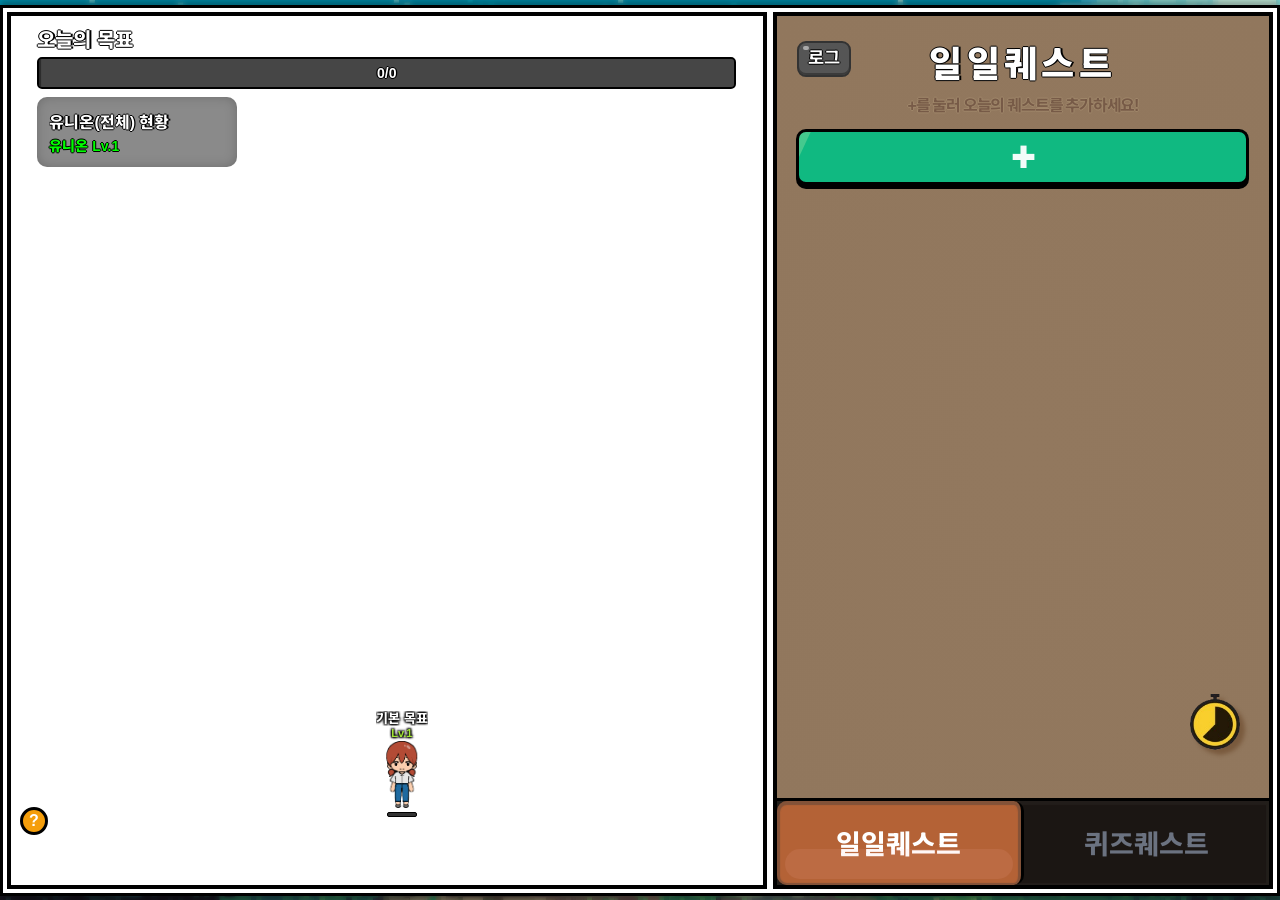
==== commit 419786f2: "오답노트 기능 추가: 정답 확인한 문제 저장, 퀴즈퀘스트에서 보기/다시 풀기(XP 없음) Co-Authored-By: Claude Sonnet 5.5 <noreply@anthrop" ====
--- a/index.html
+++ b/index.html
@@ -125,8 +125,15 @@
 
       <!-- AI가 생성한 퀴즈 문제 목록을 저장 및 제공하는 패널 영역이다. -->
       <div id="panel-storage" class="panel-view hidden">
-        <h1 class="panel-title">퀴즈퀘스트</h1>
+        <div style="position: relative;">
+          <div style="position: absolute; left: 20px; top: 50%; transform: translateY(-50%); z-index: 10;">
+            <button id="btn-toggle-wrong" class="mini-btn" style="margin: 0;">오답노트</button>
+          </div>
+          <h1 class="panel-title" id="storage-panel-title">퀴즈퀘스트</h1>
+        </div>
         <div id="storage-list-container" class="list"></div>
+        <!-- 틀린 문제의 정답을 확인하면 모이는 오답노트 목록이다. -->
+        <div id="wrong-list-container" class="list hidden"></div>
       </div>
 
       <!-- 타이머 스크린을 오버레이로 호출하기 위한 진입점 버튼이다. -->
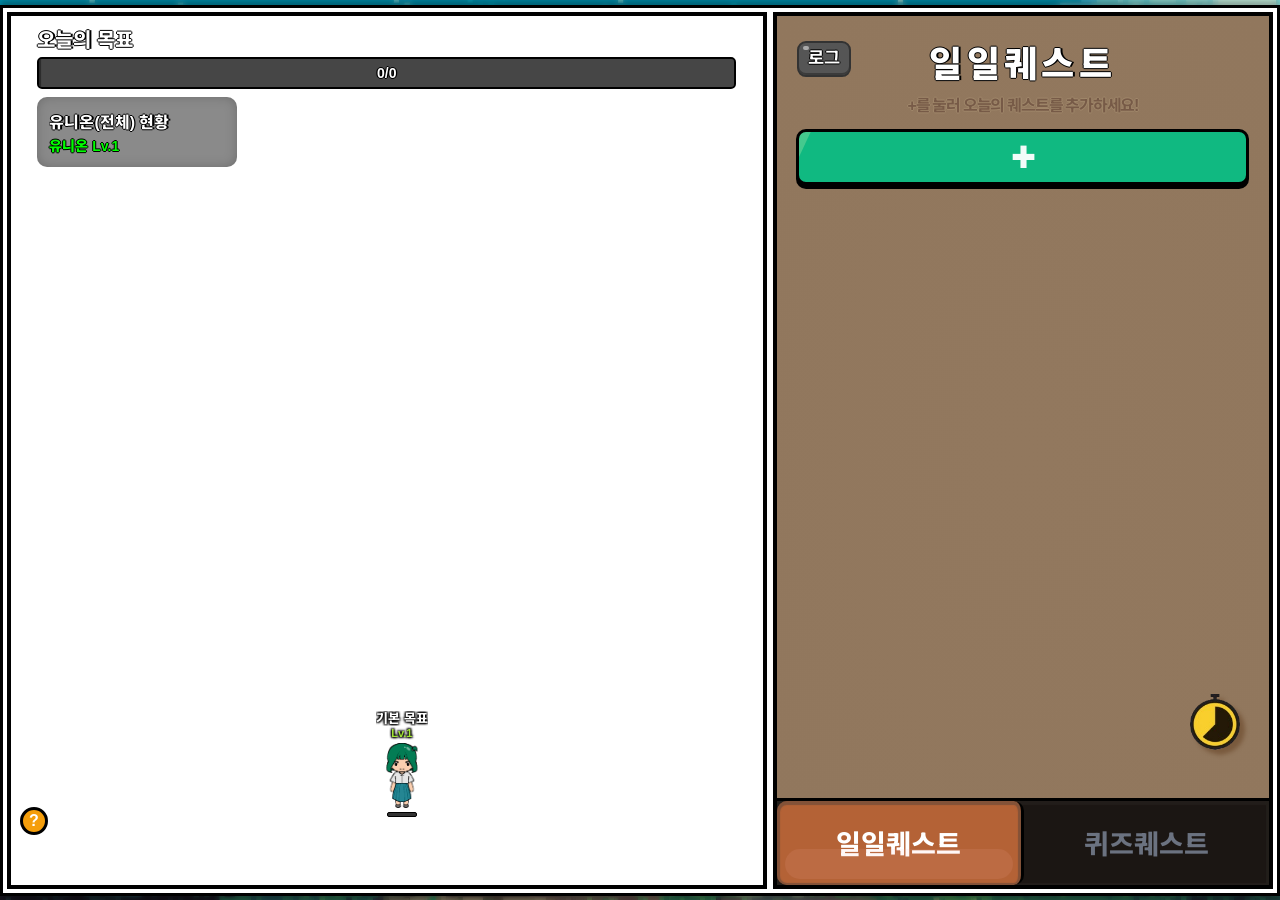
==== commit df4f34e7: "학습 메모 목록 화면 개선: 제목·출제 유형 영역 압축, 전체 화면 보기 버튼 추가 Co-Authored-By: Claude Sonnet 5.5 <noreply@anthropic." ====
--- a/index.html
+++ b/index.html
@@ -162,31 +162,25 @@
       <!-- 학습 메모 목록을 조회하고 편집할 수 있는 모달이다. -->
       <div id="char-memo-modal" class="modal-content hidden">
         <button class="close-modal-btn">X</button>
-        <h2 id="char-memo-title" style="text-align:center; margin-top:0;">학습 메모</h2>
-
-        <!-- [수정] 퀴즈 출제 유형을 개별 캐릭터에 귀속시켜 체크박스 형태로 제공하는 설정 영역이다. -->
-        <div class="quiz-type-selection"
-          style="margin-top: 15px; padding: 10px; background: #f9f9f9; border-radius: 6px;">
-          <label style="font-weight: bold; display: block; margin-bottom: 8px; font-size: 14px;">출제할 퀴즈 유형 지정 (캐릭터별
-            저장)</label>
-          <div style="display: flex; gap: 15px; font-size: 13px;">
-            <label style="display: flex; align-items: center; gap: 5px; cursor: pointer;">
-              <input type="checkbox" id="quiz-type-ox" value="ox" checked> OX 퀴즈
-            </label>
-            <label style="display: flex; align-items: center; gap: 5px; cursor: pointer;">
-              <input type="checkbox" id="quiz-type-multiple" value="multiple" checked> 객관식
-            </label>
-            <label style="display: flex; align-items: center; gap: 5px; cursor: pointer;">
-              <input type="checkbox" id="quiz-type-short" value="short" checked> 주관식 서술형
-            </label>
-          </div>
+        <!-- 제목과 전체 화면 버튼을 한 줄로 두어 메모 목록 영역을 최대한 확보한다. -->
+        <div class="memo-modal-head">
+          <h2 id="char-memo-title">학습 메모</h2>
+          <button type="button" id="btn-memo-fullscreen" class="memo-fullscreen-btn" title="전체 화면으로 보기">⛶</button>
+        </div>
+
+        <!-- [수정] 퀴즈 출제 유형을 개별 캐릭터에 귀속시켜 체크박스 형태로 제공하는 설정 영역이다. 한 줄로 압축해 표시한다. -->
+        <div class="quiz-type-selection" title="출제할 퀴즈 유형 (캐릭터별 저장)">
+          <span class="quiz-type-label">출제 유형</span>
+          <label><input type="checkbox" id="quiz-type-ox" value="ox" checked> OX</label>
+          <label><input type="checkbox" id="quiz-type-multiple" value="multiple" checked> 객관식</label>
+          <label><input type="checkbox" id="quiz-type-short" value="short" checked> 서술형</label>
         </div>
 
         <!-- 작성된 메모들이 동적으로 삽입되는 컨테이너 공간이다. -->
         <div id="char-memo-list"
-          style="flex:1; overflow-y:auto; overflow-x:hidden; display:flex; flex-direction:column; gap:8px; margin-bottom:12px; padding: 2px;">
-        </div>
-        <button id="btn-open-notepad" class="submit-btn" style="width:100%; margin-top:auto;">+ 새 메모 작성</button>
+          style="flex:1; min-height:0; overflow-y:auto; overflow-x:hidden; display:flex; flex-direction:column; gap:8px; padding: 2px;">
+        </div>
+        <button id="btn-open-notepad" class="submit-btn" style="width:100%; flex-shrink:0; padding-top:8px; padding-bottom:8px;">+ 새 메모 작성</button>
       </div>
 
       <!-- 새로운 학습 메모를 타이핑하여 등록하는 편집 폼 모달이다. -->
--- a/style.css
+++ b/style.css
@@ -1172,6 +1172,84 @@
       box-shadow: inset 0px 0px 8.9px 14px rgba(154, 91, 20, 0.11), inset 0px 0px 3px 8px #FFFFFF;
     }
 
+    /* 학습 메모 목록 모달: 제목·출제 유형 영역을 압축해 메모 목록을 넓게 쓴다. */
+    #char-memo-modal {
+      gap: 6px;
+      padding: 12px 14px;
+    }
+
+    .memo-modal-head {
+      position: relative;
+      display: flex;
+      align-items: center;
+      justify-content: center;
+      flex-shrink: 0;
+    }
+
+    #char-memo-title {
+      margin: 0;
+      font-size: 16px;
+      text-align: center;
+    }
+
+    .memo-fullscreen-btn {
+      position: absolute;
+      left: 0;
+      top: 50%;
+      transform: translateY(-50%);
+      width: 26px;
+      height: 26px;
+      border: 2px solid #9A8978;
+      border-radius: 6px;
+      background: #F0E3D3;
+      font-size: 15px;
+      line-height: 1;
+      color: #000;
+      cursor: pointer;
+    }
+
+    .memo-fullscreen-btn:hover { background: #e6d3bc; }
+
+    #char-memo-modal .quiz-type-selection {
+      flex-shrink: 0;
+      display: flex;
+      align-items: center;
+      justify-content: center;
+      flex-wrap: wrap;
+      gap: 4px 12px;
+      padding: 3px 8px;
+      border-radius: 6px;
+      background: rgba(255, 255, 255, 0.55);
+      font-size: 12px;
+    }
+
+    #char-memo-modal .quiz-type-label {
+      font-weight: 900;
+      color: #4b5563;
+    }
+
+    #char-memo-modal .quiz-type-selection label {
+      display: inline-flex;
+      align-items: center;
+      gap: 3px;
+      cursor: pointer;
+    }
+
+    /* 전체 화면 보기: 오버레이 여백과 모달 크기 제한을 풀어 화면 전체를 쓴다. */
+    #modal-overlay:has(#char-memo-modal.memo-fullscreen:not(.hidden)) { padding: 0; }
+    #char-memo-modal.memo-fullscreen {
+      max-width: 100%;
+      height: 100%;
+      border-radius: 0;
+      border-width: 0;
+    }
+
+    /* 전체 화면에서는 닫기 버튼이 화면 밖으로 잘리지 않도록 안쪽으로 옮긴다. */
+    #char-memo-modal.memo-fullscreen > .close-modal-btn {
+      top: 6px;
+      right: 6px;
+    }
+
     .modal-mini {
       height: auto !important;
       max-width: 320px !important;
@@ -1329,6 +1407,20 @@
       word-break: break-all;
     }
 
+    /* 정답/해설 텍스트를 드래그해서 복사할 수 있도록 선택을 허용한다. (body 기본값은 user-select: none) */
+    #solve-result-state,
+    #solve-result-state * {
+      user-select: text;
+      -webkit-user-select: text;
+      cursor: text;
+    }
+
+    #solve-result-state button {
+      user-select: none;
+      -webkit-user-select: none;
+      cursor: pointer;
+    }
+
     .result-good {
       border: 2.5px solid #22c55e;
       background: #dcfce7;
@@ -1745,6 +1837,18 @@
       background: #555 !important;
       border: 2.5px solid #333 !important;
       box-shadow: inset 0 -2px 0 rgba(0, 0, 0, 0.3);
+    }
+
+    /* 오답노트 전환 버튼: 로그 버튼과 같은 모양, 색만 다르다. (오답노트=붉은색, 목록=짙은 파랑) */
+    #btn-toggle-wrong {
+      background: #dc2626 !important;
+      border: 2.5px solid #7f1d1d !important;
+      box-shadow: inset 0 -2px 0 rgba(0, 0, 0, 0.3);
+    }
+
+    #btn-toggle-wrong.is-list-btn {
+      background: #1e3a8a !important;
+      border-color: #172554 !important;
     }
 
     .mini-btn,
@@ -1764,7 +1868,7 @@
     }
 
     /* 하얀 점 복구 (단, 삭제(del)와 체크(suc) 버튼 제외) */
-    .mini-btn:not(#del):not(#suc)::before {
+    .mini-btn:not(#del):not(#suc):not(.undo-btn)::before {
       content: "";
       position: absolute;
       left: 4px;
@@ -1777,26 +1881,31 @@
     }
 
     /* 퀴즈 퀘스트 삭제 버튼 (기존 어두운 파란색 복구) */
-    #Pdel {
+    #Pdel,
+    .wrong-del-btn {
       background: #31447c;
       color: white;
     }
 
-    #Pdel:hover {
+    #Pdel:hover,
+    .wrong-del-btn:hover {
       background: #4169a9;
     }
 
-    #Bstorage {
+    #Bstorage,
+    .wrong-retry-btn {
       background: #2eabe0;
     }
 
-    #Bstorage:hover {
+    #Bstorage:hover,
+    .wrong-retry-btn:hover {
       background: #26c5f5;
     }
 
     /* 체크 버튼과 X 버튼의 크기/위치/호버 이펙트 완전 통일 */
     #del,
-    #suc {
+    #suc,
+    .undo-btn {
       background: transparent;
       padding: 0.8dvh 1dvh;
       font-size: 1.3rem;
@@ -1822,7 +1931,8 @@
     }
 
     .subtask-card #del,
-    .subtask-card #suc {
+    .subtask-card #suc,
+    .subtask-card .undo-btn {
       font-size: 16px;
       width: 32px;
       height: 32px;
@@ -1848,6 +1958,13 @@
 
     .subtask-card #suc {
       color: #00812f;
+    }
+
+    /* 완료 취소(↩️) 버튼: 체크/X 버튼처럼 박스 없이 아이콘만 보이고, 마우스를 올리면 원형 배경이 나타난다. */
+    .undo-btn:hover {
+      background: #3b82f6;
+      border-radius: 100%;
+      opacity: 100%;
     }
 
     .subtask-card #del {
@@ -2586,6 +2703,9 @@
         gap: 12px;
       }
 
+      #char-memo-modal { padding: 12px 14px; gap: 6px; }
+      #char-memo-modal.memo-fullscreen { max-width: 100%; }
+
       .field,
       .fake-field,
       .area {
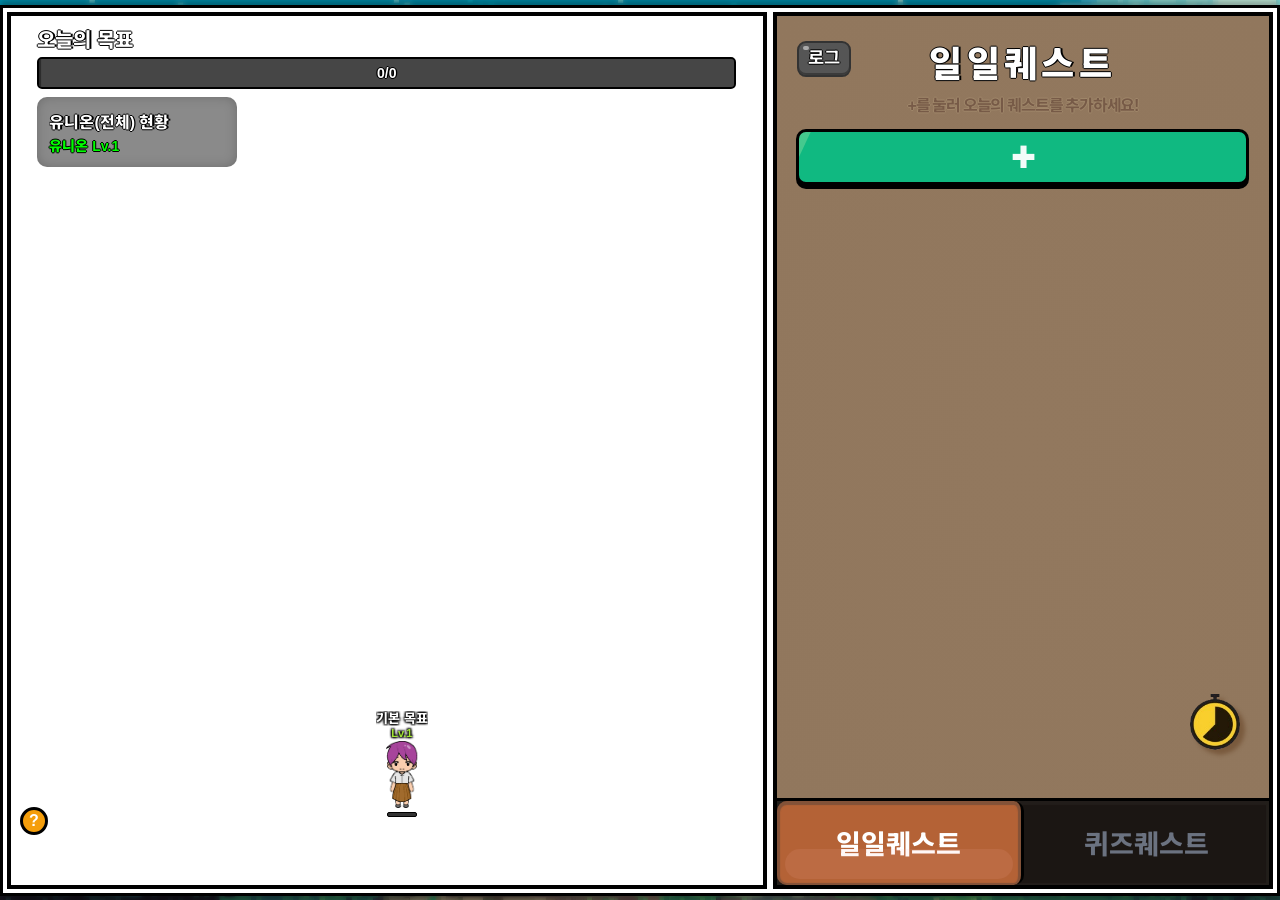
==== commit 24215835: "학습 메모장 실시간 미리보기 칸, 밑줄 서식(Ctrl+U) 추가 Co-Authored-By: Claude Sonnet 5.5 <noreply@anthropic.com>" ====
--- a/index.html
+++ b/index.html
@@ -194,6 +194,7 @@
           <div class="memo-fmt-btns">
             <button type="button" data-fmt="bold" title="굵게 (Ctrl+B)"><b>B</b></button>
             <button type="button" data-fmt="italic" title="기울임 (Ctrl+I)"><i>I</i></button>
+            <button type="button" data-fmt="underline" title="밑줄 (Ctrl+U)"><u>U</u></button>
             <button type="button" data-fmt="strike" title="취소선"><s>S</s></button>
             <button type="button" data-fmt="mark" title="형광펜"><span style="background:#fde047; padding:0 2px;">형</span></button>
             <button type="button" data-fmt="color" data-color="#ef4444" title="빨간 글자"><span style="color:#ef4444;">A</span></button>
@@ -207,6 +208,7 @@
             <button type="button" data-fmt="code" title="코드">&lt;/&gt;</button>
           </div>
           <div class="memo-font-opts">
+            <button type="button" id="btn-memo-preview-toggle" class="memo-preview-toggle" title="미리보기 켜기/끄기">👁 미리보기</button>
             <select id="memo-size-select" title="메모 글자 크기">
               <option value="12px">작게</option>
               <option value="" selected>보통</option>
@@ -228,6 +230,8 @@
         </div>
         <textarea id="input-notepad-content" class="area" placeholder="공부한 내용을 이곳에 메모하세요! (줄바꿈: Enter, 저장 및 창 닫기: Esc)&#10;서식도 쓸 수 있어요: # 제목, - 목록, **굵게**"
           onkeydown="if(event.key==='Escape'){ event.preventDefault(); window.submitNotepad(); }"></textarea>
+        <!-- 입력한 마크다운이 저장 후 보일 모습 그대로 실시간으로 표시되는 미리보기 칸이다. -->
+        <div id="memo-preview" class="memo-md" aria-label="메모 미리보기"></div>
         <button id="btn-submit-notepad" class="submit-btn" style="background:#59A3F8; margin-top:auto;">저장</button>
       </div>
 
--- a/style.css
+++ b/style.css
@@ -2276,13 +2276,48 @@
 
     /* 메모 전용 폰트: 메모장 입력창과 메모 목록 본문에만 적용된다. (script.js에서 --memo-font 설정) */
     #input-notepad-content,
+    #memo-preview,
     .memo-text {
       font-family: var(--memo-font, inherit);
       tab-size: 4;
     }
 
-    #input-notepad-content { font-size: var(--memo-font-size, 14px); }
+    #input-notepad-content { font-size: var(--memo-font-size, 14px); min-height: 0; }
+    #memo-preview { font-size: var(--memo-font-size, 14px); }
     .memo-text { font-size: var(--memo-font-size, inherit); }
+
+    /* 실시간 미리보기 칸: 입력창과 높이를 나눠 쓰며, 저장 후 메모 목록과 같은 마크다운 스타일을 쓴다. */
+    #memo-preview {
+      flex: 1;
+      min-height: 0;
+      overflow-y: auto;
+      padding: 10px 14px;
+      border: 3px dashed #9A8978;
+      border-radius: 12px;
+      background: #fffdf9;
+      color: #000;
+      font-weight: 800;
+      line-height: 1.5;
+      word-break: break-word;
+    }
+
+    #memo-preview.hidden { display: none; }
+    .memo-preview-empty { color: #9ca3af; font-weight: 700; }
+    .memo-md u { text-decoration: underline; }
+
+    .memo-preview-toggle {
+      height: 24px;
+      padding: 0 8px;
+      border: 2px solid #9A8978;
+      border-radius: 6px;
+      background: #F0E3D3;
+      font-size: 12px;
+      font-weight: 800;
+      color: #000;
+      cursor: pointer;
+    }
+
+    .memo-preview-toggle.active { background: #59A3F8; color: #fff; border-color: #2d6fc4; }
 
     .memo-toolbar {
       display: flex;
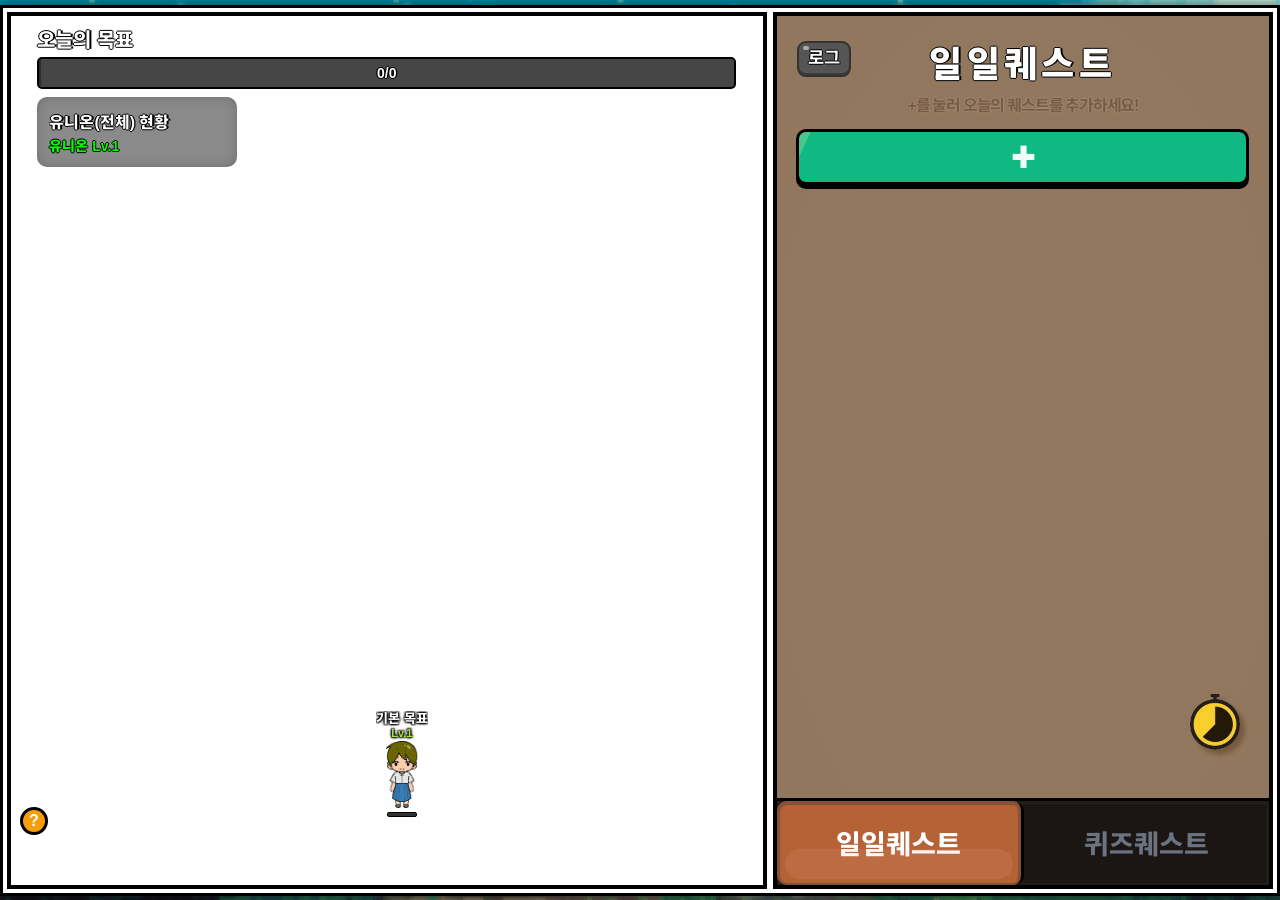
==== commit 6f3e9d41: "학습 메모장 자동 저장 추가 (임시 메모는 퀴즈 생성에서 제외) Co-Authored-By: Claude Sonnet 5.5 <noreply@anthropic.com>" ====
--- a/index.html
+++ b/index.html
@@ -189,6 +189,7 @@
         <h2 style="text-align:center; margin-top:0;">학습 메모장</h2>
         <div style="font-size:12px; color:#4b5563; margin-bottom:8px; text-align:center;"
           id="notepad-target-char-label"></div>
+        <div id="notepad-autosave-status" class="notepad-autosave-status" aria-live="polite"></div>
         <!-- 메모 서식 툴바: 버튼은 선택한 글자에 마크다운/태그를 씌우고, 폰트·크기는 메모에만 적용된다. -->
         <div class="memo-toolbar">
           <div class="memo-fmt-btns">
--- a/style.css
+++ b/style.css
@@ -2304,6 +2304,15 @@
     #memo-preview.hidden { display: none; }
     .memo-preview-empty { color: #9ca3af; font-weight: 700; }
     .memo-md u { text-decoration: underline; }
+
+    .notepad-autosave-status {
+      min-height: 14px;
+      margin: -4px 0 4px;
+      font-size: 11px;
+      font-weight: 800;
+      text-align: center;
+      color: #6b7280;
+    }
 
     .memo-preview-toggle {
       height: 24px;
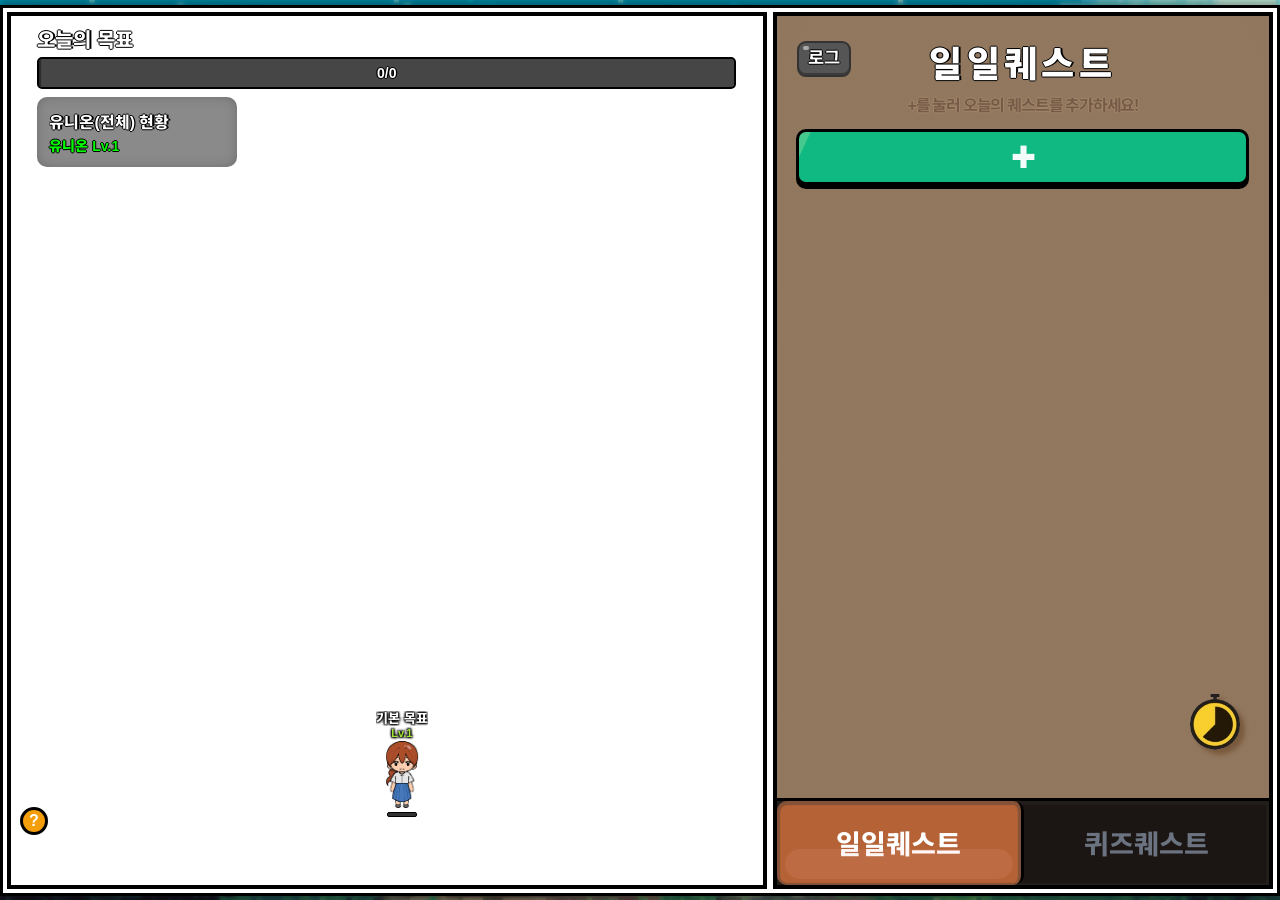
==== commit 35952ab7: "캐릭터별 문제 생성 끄기: 출제 유형을 모두 해제하면 생성 중지, '문제 생성 꺼짐' 표시 Co-Authored-By: Claude Sonnet 5.5 <noreply@anthro" ====
--- a/index.html
+++ b/index.html
@@ -174,6 +174,7 @@
           <label><input type="checkbox" id="quiz-type-ox" value="ox" checked> OX</label>
           <label><input type="checkbox" id="quiz-type-multiple" value="multiple" checked> 객관식</label>
           <label><input type="checkbox" id="quiz-type-short" value="short" checked> 서술형</label>
+          <span id="quiz-gen-off-note" class="quiz-gen-off-note hidden">문제 생성 꺼짐</span>
         </div>
 
         <!-- 작성된 메모들이 동적으로 삽입되는 컨테이너 공간이다. -->
--- a/style.css
+++ b/style.css
@@ -1221,6 +1221,15 @@
       border-radius: 6px;
       background: rgba(255, 255, 255, 0.55);
       font-size: 12px;
+    }
+
+    /* 출제 유형을 모두 해제하면 이 캐릭터의 문제 생성이 꺼진다. 그 상태를 알려 주는 표시. */
+    #char-memo-modal .quiz-gen-off-note {
+      padding: 0 6px;
+      border-radius: 4px;
+      background: #fee2e2;
+      color: #b91c1c;
+      font-weight: 900;
     }
 
     #char-memo-modal .quiz-type-label {
@@ -1961,8 +1970,13 @@
     }
 
     /* 완료 취소(↩️) 버튼: 체크/X 버튼처럼 박스 없이 아이콘만 보이고, 마우스를 올리면 원형 배경이 나타난다. */
+    .undo-btn {
+      color: #f5b400;
+    }
+
     .undo-btn:hover {
-      background: #3b82f6;
+      background: #f5b400;
+      color: white;
       border-radius: 100%;
       opacity: 100%;
     }
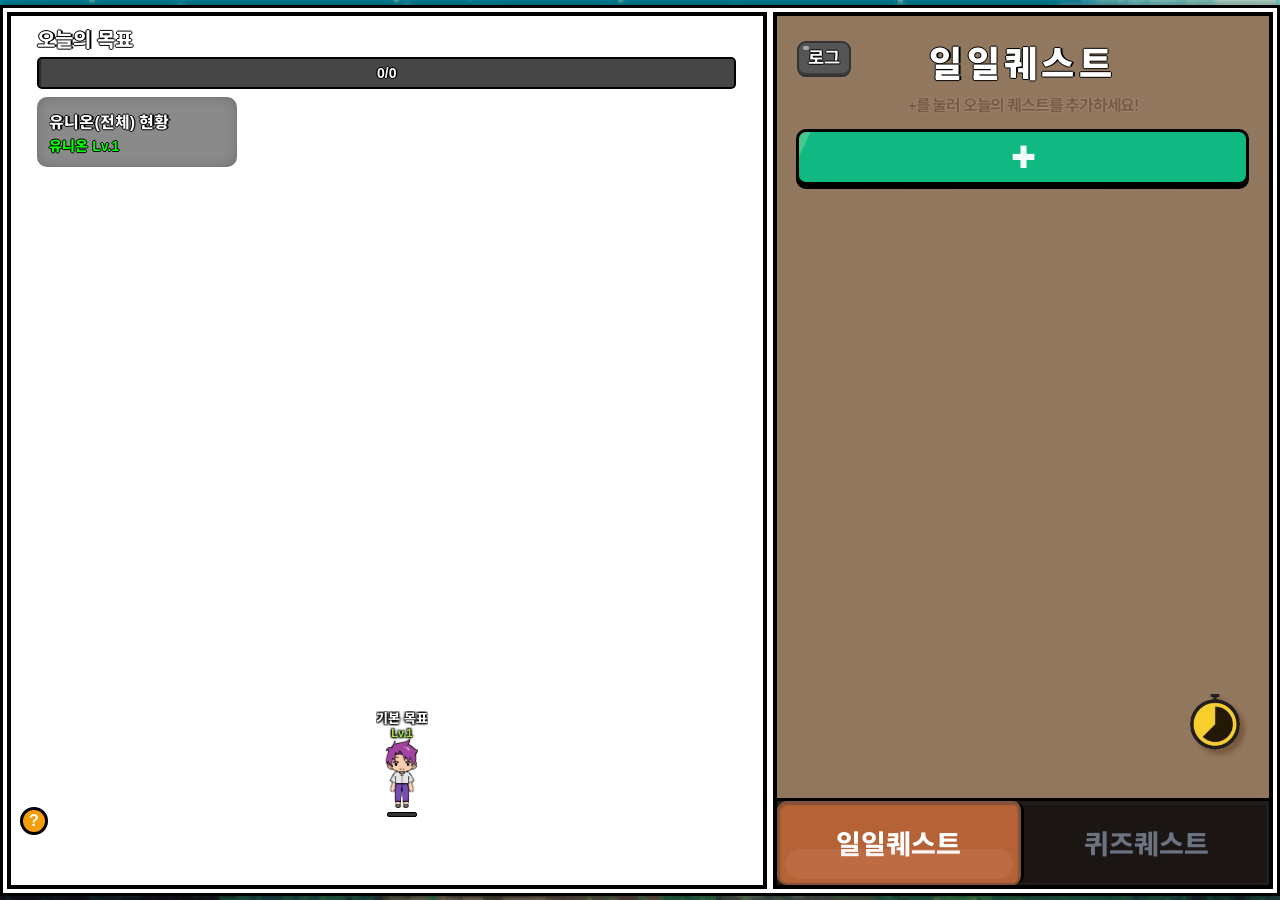
==== commit 621714d2: "데이터 옮기기 추가: 파일/코드로 내보내고 다른 기기에서 가져오기 (AI 키 제외) Co-Authored-By: Claude Sonnet 5.5 <noreply@anthropic." ====
--- a/index.html
+++ b/index.html
@@ -265,11 +265,40 @@
         <div id="solve-result-state" class="hidden" tabindex="0"></div>
       </div>
 
+      <!-- 데이터 옮기기: 이 기기의 데이터를 파일이나 코드로 내보내고, 다른 기기에서 내보낸 백업을 가져온다. -->
+      <div id="data-transfer-modal" class="modal-content hidden">
+        <button class="close-modal-btn">X</button>
+        <h2 style="text-align:center; margin-top:0;">데이터 옮기기</h2>
+        <div class="transfer-body">
+        <div class="transfer-section">
+          <h3>내보내기</h3>
+          <div class="transfer-desc">이 기기의 캐릭터, 퀘스트, 메모, 퀴즈를 백업으로 만들어요. (AI 키는 포함되지 않아요)</div>
+          <div class="transfer-row">
+            <button type="button" id="btn-export-file" class="submit-btn">파일로 저장</button>
+            <button type="button" id="btn-export-copy" class="submit-btn">코드 복사</button>
+          </div>
+          <textarea id="export-text" class="area hidden" readonly spellcheck="false"></textarea>
+        </div>
+        <div class="transfer-section">
+          <h3>가져오기</h3>
+          <div class="transfer-desc">다른 기기에서 내보낸 백업을 불러와요. 이 기기의 현재 데이터는 모두 바뀌어요.</div>
+          <div class="transfer-row">
+            <button type="button" id="btn-import-file" class="submit-btn">파일 선택</button>
+            <input type="file" id="input-import-file" accept=".json,application/json" class="hidden">
+          </div>
+          <textarea id="transfer-text" class="area" placeholder="내보낸 코드를 여기에 붙여 넣으세요" spellcheck="false"></textarea>
+          <button type="button" id="btn-import-apply" class="submit-btn">가져오기</button>
+        </div>
+        <div id="transfer-status" class="transfer-status" aria-live="polite"></div>
+        </div>
+      </div>
+
       <!-- 계정 내 캐릭터 풀(Pool)을 전반적으로 관리하는 슬롯 모달이다. -->
       <div id="slot-modal" class="modal-content hidden">
         <div class="slot-btn-row">
           <button id="btn-reset-all-data" style="padding:0 5px; width: 80x; height: 30px;">전체 데이터 삭제</button>
           <button id="btn-api-key" style="padding:0 5px; width: 68px; height: 30px;">API키 설정</button>
+          <button id="btn-data-transfer" style="padding:0 5px; height: 30px;">데이터 옮기기</button>
         </div>
 
         <button class="close-modal-btn">X</button>
@@ -345,6 +374,7 @@
 
 <script src="lib/marked.min.js"></script>
 <script src="lib/purify.min.js"></script>
+<script src="data-transfer.js"></script>
 <script src="script.js"></script>
 
 </body>
--- a/style.css
+++ b/style.css
@@ -209,6 +209,17 @@
       border: 3px solid #000;
       border-radius: 5px;
       background: #3b82f6;
+      color: #fff;
+      font-weight: 900;
+      font-size: 10px;
+      box-shadow: inset 0px -5px 0.5px -1px rgba(0, 0, 0, 0), inset 0px -4px 2px 4px rgba(255, 255, 255, 0);
+    }
+
+    #btn-data-transfer {
+      padding: 0px 0;
+      border: 3px solid #000;
+      border-radius: 5px;
+      background: #6b7280;
       color: #fff;
       font-weight: 900;
       font-size: 10px;
@@ -2876,3 +2887,56 @@
     .fold-triangle.expanded {
       transform: rotate(90deg);
     }
+
+    /* ==========================================================================
+       데이터 옮기기 (data-transfer.js)
+       ========================================================================== */
+    /* 창 자체는 스크롤하지 않는다. (바깥으로 튀어나온 닫기 버튼이 잘리지 않게) 내용 영역만 스크롤한다. */
+    #data-transfer-modal {
+      gap: 10px;
+    }
+
+    .transfer-body {
+      flex: 1;
+      min-height: 0;
+      display: flex;
+      flex-direction: column;
+      gap: 10px;
+      overflow-x: hidden;
+      overflow-y: auto;
+      padding: 2px;
+    }
+
+    .transfer-section {
+      flex: none;
+      box-sizing: border-box;
+      display: flex;
+      flex-direction: column;
+      gap: 8px;
+      padding: 10px 12px;
+      border: 2px solid #9A8978;
+      border-radius: 10px;
+      background: rgba(255, 255, 255, 0.5);
+    }
+
+    .transfer-section h3 { margin: 0; font-size: 15px; }
+    .transfer-desc { font-size: 12px; font-weight: 700; color: #4b5563; line-height: 1.4; }
+    .transfer-row { display: flex; gap: 8px; }
+    .transfer-row .submit-btn { flex: 1; padding: 8px 10px; font-size: 14px; }
+    #btn-import-apply { padding: 8px 10px; font-size: 14px; background: #59A3F8; }
+
+    #transfer-text,
+    #export-text {
+      flex: none;
+      box-sizing: border-box;
+      height: 90px;
+      padding: 8px 10px;
+      font-size: 12px;
+      font-weight: 700;
+      user-select: text;
+      -webkit-user-select: text;
+    }
+
+    .transfer-status { min-height: 18px; font-size: 13px; font-weight: 900; text-align: center; }
+    .transfer-status.good { color: #15803d; }
+    .transfer-status.bad { color: #b91c1c; }
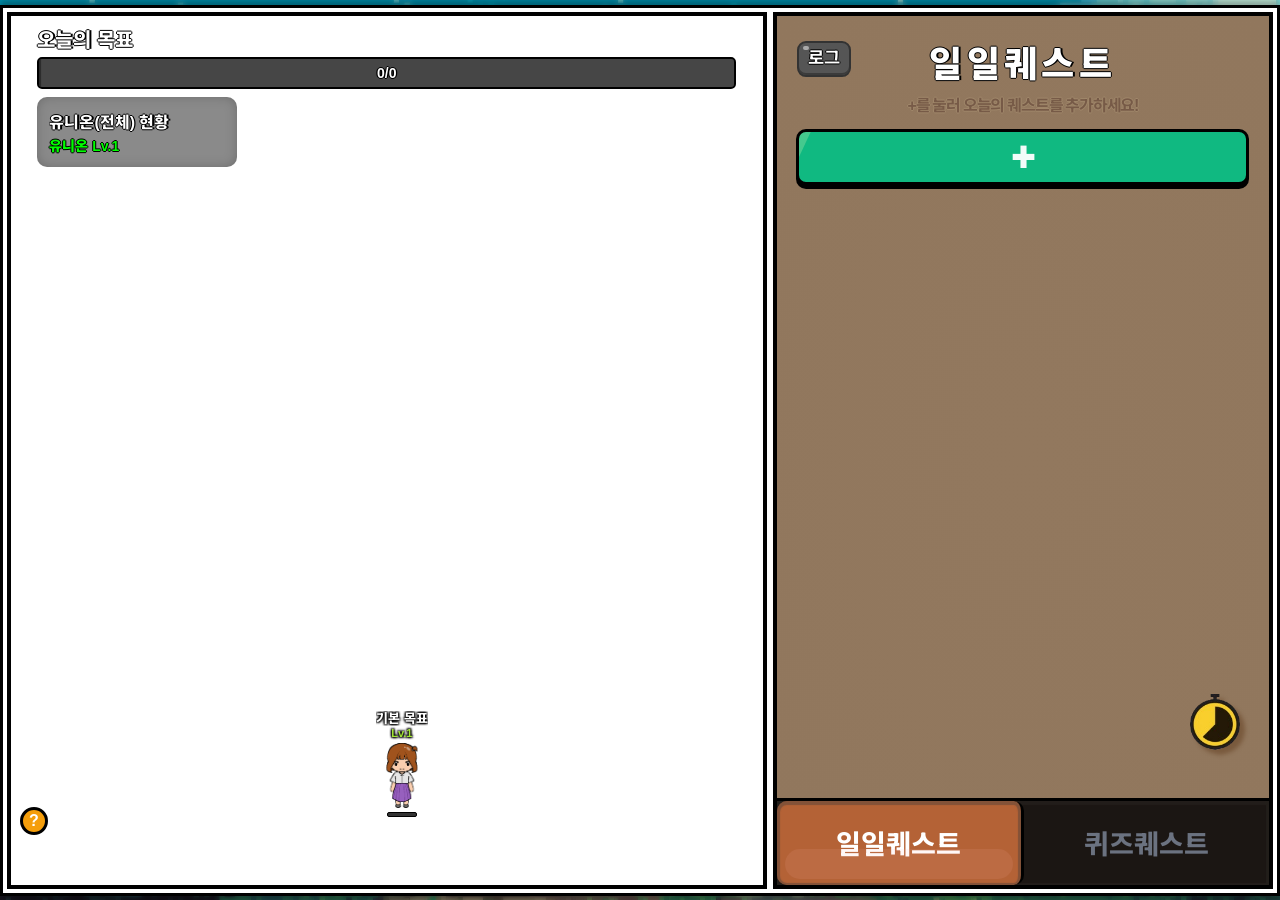
==== commit 09b90e3b: "AI 설정 추가: 팩트챗/제미나이 토글, 제공자별 모델과 API 키 저장 Co-Authored-By: Claude Sonnet 5.5 <noreply@anthropic.com>" ====
--- a/index.html
+++ b/index.html
@@ -265,6 +265,31 @@
         <div id="solve-result-state" class="hidden" tabindex="0"></div>
       </div>
 
+      <!-- AI 설정: 문제 생성과 채점에 쓰는 AI(팩트챗/제미나이)를 토글로 고르고 모델과 API 키를 입력한다. -->
+      <div id="ai-settings-modal" class="modal-content hidden">
+        <button class="close-modal-btn">X</button>
+        <h2 style="text-align:center; margin-top:0;">AI 설정</h2>
+        <div class="transfer-body">
+          <div class="transfer-section">
+            <div class="ai-provider-toggle" role="group" aria-label="AI 제공자">
+              <button type="button" class="ai-provider-btn active" data-provider="factchat" aria-pressed="true">팩트챗</button>
+              <button type="button" class="ai-provider-btn" data-provider="gemini" aria-pressed="false">제미나이</button>
+            </div>
+            <div id="ai-endpoint-note" class="transfer-desc"></div>
+            <label class="ai-label" for="ai-model">모델</label>
+            <input type="text" id="ai-model" class="field" autocomplete="off" spellcheck="false">
+            <label class="ai-label" for="ai-key">API 키</label>
+            <input type="password" id="ai-key" class="field" autocomplete="off" spellcheck="false">
+            <div class="transfer-desc">API 키는 위에 적힌 주소로만 전송돼요. 제공자마다 키를 따로 저장하고, 이 기기의 브라우저에만 남으며 백업에는 포함되지 않아요.</div>
+            <div class="transfer-row">
+              <button type="button" id="btn-ai-default" class="submit-btn">모델 기본값</button>
+              <button type="button" id="btn-ai-save" class="submit-btn" style="background:#59A3F8;">저장</button>
+            </div>
+          </div>
+          <div id="ai-status" class="transfer-status" aria-live="polite"></div>
+        </div>
+      </div>
+
       <!-- 데이터 옮기기: 이 기기의 데이터를 파일이나 코드로 내보내고, 다른 기기에서 내보낸 백업을 가져온다. -->
       <div id="data-transfer-modal" class="modal-content hidden">
         <button class="close-modal-btn">X</button>
@@ -374,6 +399,7 @@
 
 <script src="lib/marked.min.js"></script>
 <script src="lib/purify.min.js"></script>
+<script src="ai-config.js"></script>
 <script src="data-transfer.js"></script>
 <script src="script.js"></script>
 
--- a/style.css
+++ b/style.css
@@ -2920,6 +2920,29 @@
     }
 
     .transfer-section h3 { margin: 0; font-size: 15px; }
+    .ai-label { font-size: 12px; font-weight: 900; color: #374151; }
+    #ai-endpoint-note { white-space: pre-line; word-break: break-all; }
+
+    /* AI 제공자 토글 (팩트챗 / 제미나이) */
+    .ai-provider-toggle { display: flex; gap: 6px; }
+
+    .ai-provider-btn {
+      flex: 1;
+      padding: 8px 10px;
+      border: 3px solid #9A8978;
+      border-radius: 10px;
+      background: #F0E3D3;
+      color: #000;
+      font-size: 14px;
+      font-weight: 900;
+      cursor: pointer;
+    }
+
+    .ai-provider-btn.active {
+      background: #59A3F8;
+      border-color: #2d6fc4;
+      color: #fff;
+    }
     .transfer-desc { font-size: 12px; font-weight: 700; color: #4b5563; line-height: 1.4; }
     .transfer-row { display: flex; gap: 8px; }
     .transfer-row .submit-btn { flex: 1; padding: 8px 10px; font-size: 14px; }
